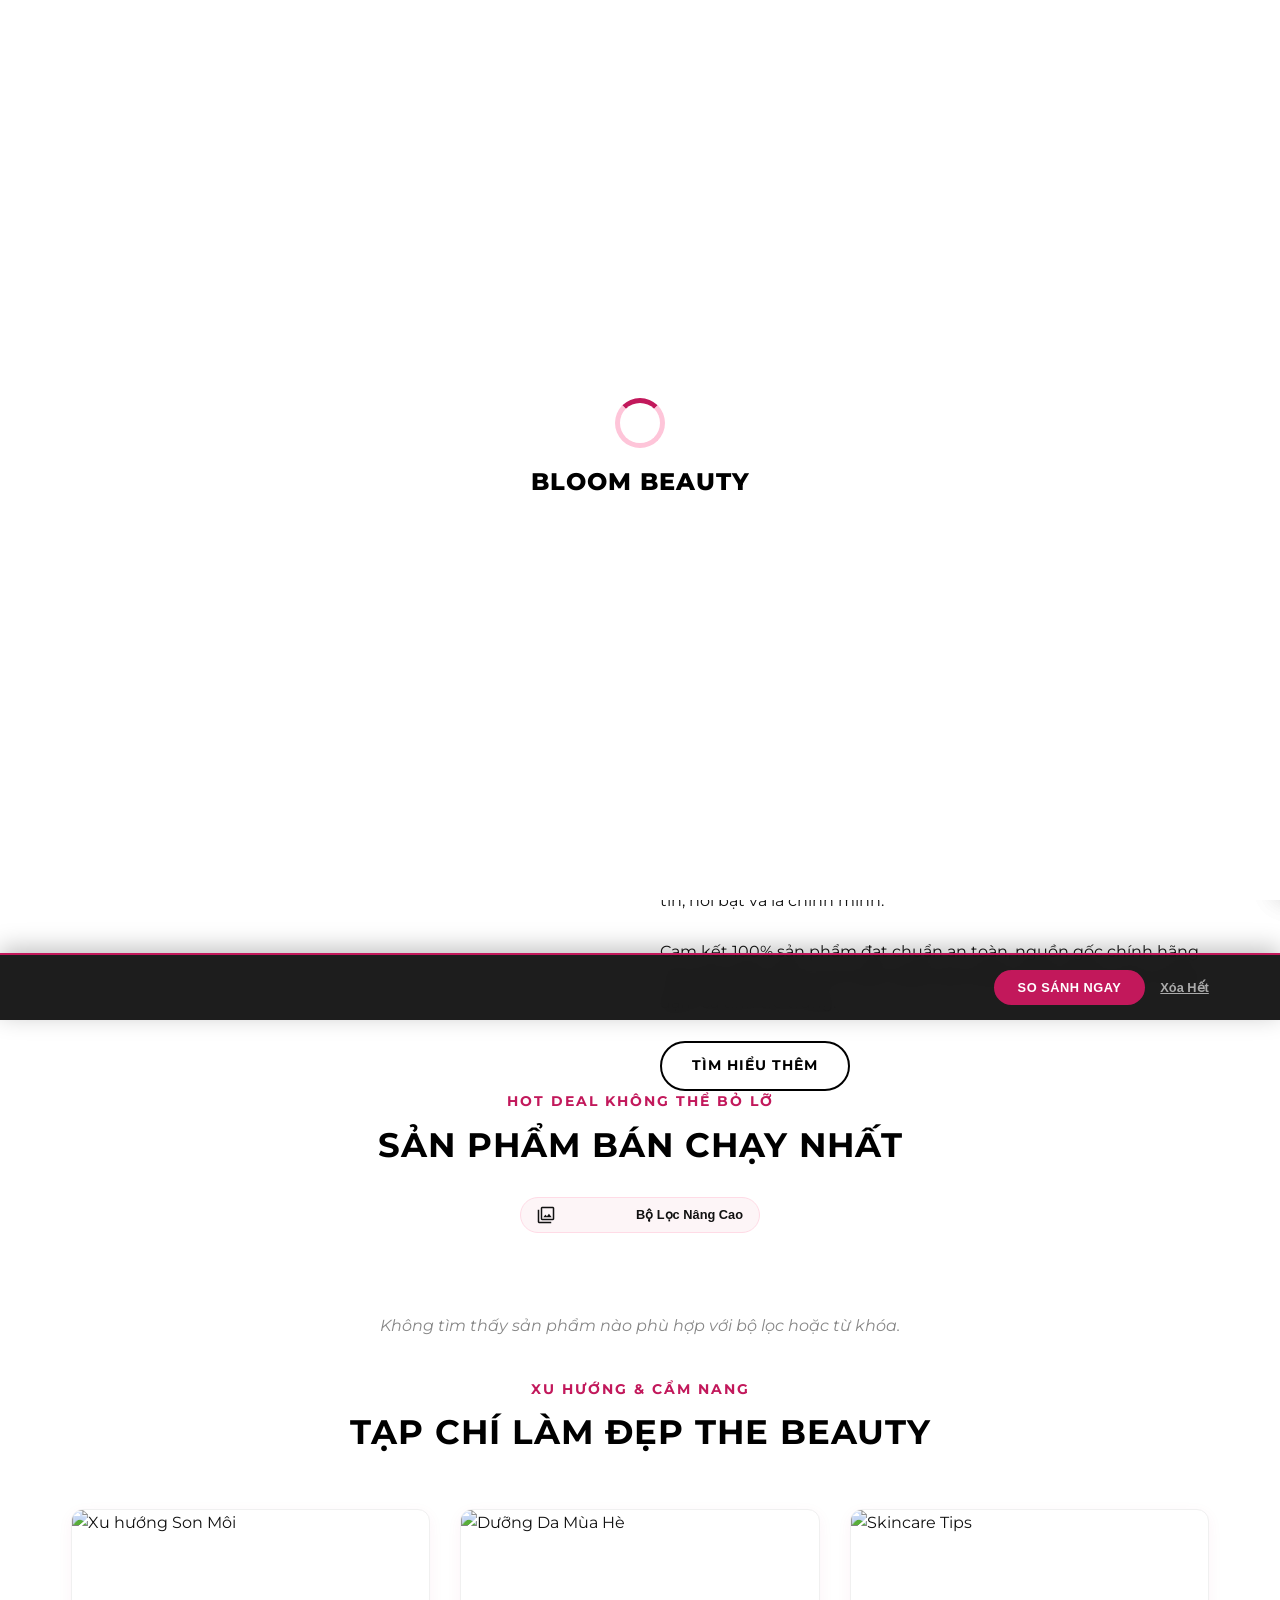
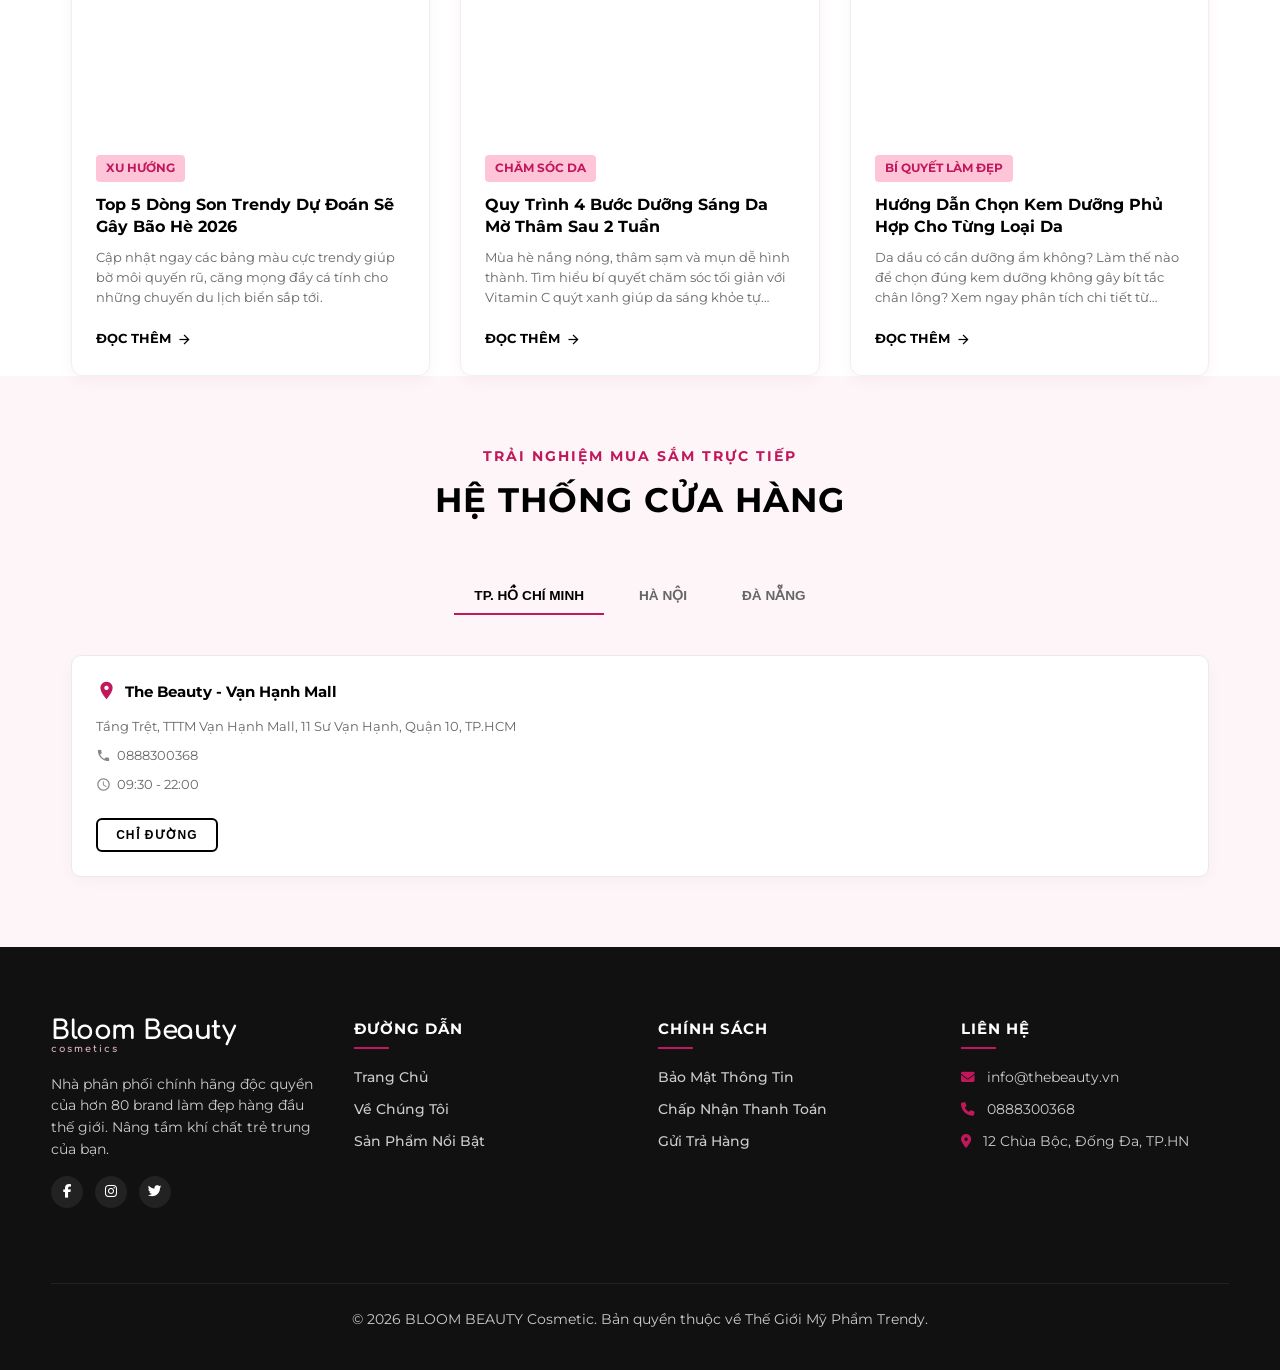
==== index.html @ e1b22947 "style: remove developer and AI comments from code files" ====
﻿<!DOCTYPE html>
<html lang="vi">

<head>
    <meta charset="UTF-8">
    <meta name="viewport" content="width=device-width, initial-scale=1.0">
    <title>BLOOM BEAUTY | Thế Giới Mỹ Phẩm Chính Hãng & Trendy</title>
    <link href="https://fonts.googleapis.com/css2?family=Comfortaa:wght@400;700&family=Montserrat:wght@300;400;500;600;700;800;900&display=swap" rel="stylesheet">
    <link href="https://fonts.googleapis.com/icon?family=Material+Icons" rel="stylesheet">
    <link rel="stylesheet" href="https://cdnjs.cloudflare.com/ajax/libs/font-awesome/6.4.0/css/all.min.css">
    <link rel="stylesheet" href="css/style.css">
    <script>
        (function() {
            const savedTheme = localStorage.getItem('theme') || 'light';
            document.documentElement.setAttribute('data-theme', savedTheme);
        })();
    </script>
</head>

<body>
    <div class="page-loader" id="page-loader">
        <div class="loader-spinner"></div>
        <div class="loader-logo">BLOOM BEAUTY</div>
    </div>
    <div class="top-bar">
        Freeship 15K mọi đơn hàng <span>·</span> Mua là có quà <span>·</span> Mua online nhận tại cửa hàng gần nhất
    </div>
    <nav class="navbar">
        <a href="index.html" class="logo">Bloom Beauty</a>
        
        <div class="search-container">
            <span class="material-icons search-icon-left">search</span>
            <input type="text" class="search-input" placeholder="Freshian đồng giá 299k...">
            <span class="material-icons search-icon-right" id="filter-toggle-btn" onclick="toggleSkinFilter()" style="cursor: pointer; right: 40px; color: #555;" title="Lọc theo loại da">tune</span>
            <span class="material-icons search-icon-right" id="face-ai-btn" onclick="openFaceAI()" style="cursor: pointer; right: 15px; color: var(--primary);" title="Phân tích da khuôn mặt bằng AI">photo_camera</span>
        </div>
        
        <div class="header-utilities">
            <div class="utility-link" onclick="window.location.href='#store'">
                <span class="material-icons">storefront</span>
                <span>Hệ thống cửa hàng</span>
            </div>
            <div class="utility-link" onclick="window.location.href='#magazine'">
                <span class="material-icons">edit_note</span>
                <span>Tạp chí làm đẹp</span>
            </div>
            <div class="utility-link" style="position: relative;" id="more-utility-link">
                <span class="material-icons">more_horiz</span>
                <div class="more-dropdown" id="more-dropdown">
                    <a href="#about" class="dropdown-item">Câu Chuyện Thương Hiệu</a>
                    <a href="#store" class="dropdown-item">Hệ Thống Cửa Hàng</a>
                    <a href="#magazine" class="dropdown-item">Tạp Chí Làm Đẹp</a>
                    <div class="dropdown-divider"></div>
                    <a href="privacy-policy.html" class="dropdown-item">Chính Sách Bảo Mật</a>
                    <a href="return-policy.html" class="dropdown-item">Chính Sách Đổi Trả</a>
                </div>
            </div>
            
            <div class="utility-link" onclick="toggleTheme()" id="theme-toggle-btn" style="padding: 4px;" title="Chuyển chế độ Sáng/Tối">
                <span class="material-icons" id="theme-toggle-icon">dark_mode</span>
            </div>

            <a href="login.html" class="utility-link">
                <span class="material-icons" id="auth-icon">person_outline</span>
                <span id="auth-text">Đăng nhập</span>
            </a>
            
            <div class="utility-link" id="wishlist-icon" style="position: relative;">
                <span class="material-icons">favorite_border</span>
                <div class="wishlist-count" id="wishlist-badge">0</div>
            </div>
            
            <div class="utility-link" id="cart-icon" style="position: relative;">
                <span class="material-icons">shopping_bag</span>
                <div class="cart-count" id="cart-badge">0</div>
            </div>
        </div>
    </nav>
    <div class="capsule-menu-bar">
        <div class="capsule-wrapper">
            <div class="capsules-container" id="capsules-container">
                <div class="capsule-item capsule-brand" onclick="filterCategory('all')">Thương hiệu</div>
                <div class="capsule-item capsule-sale" onclick="filterCategory('sale')">Khuyến mãi hot</div>
                <div class="capsule-item capsule-makeup" onclick="filterCategory('Trang điểm')">Trang điểm</div>
                <div class="capsule-item capsule-skincare" onclick="filterCategory('Chăm sóc da')">Chăm Sóc Da Mặt</div>
                <div class="capsule-item capsule-body" onclick="filterCategory('body')">Chăm sóc cơ thể</div>
                <div class="capsule-item capsule-new" onclick="filterCategory('Nước hoa')">Nước hoa</div>
                <div class="capsule-item capsule-online" onclick="filterCategory('online')">Đặt hàng Online & Nhận tại CH</div>
            </div>
            <button class="capsule-nav-btn" id="capsule-next-btn">
                <span class="material-icons">chevron_right</span>
            </button>
        </div>
    </div>
    <div class="skin-filter-panel" id="skin-filter-panel">
        <div class="skin-filter-container container">
            <div class="filter-title">
                <span class="material-icons" style="font-size: 1.1rem; vertical-align: middle; color: var(--primary);">spa</span>
                Gợi ý mỹ phẩm theo loại da:
            </div>
            <div class="skin-checkboxes">
                <label class="skin-checkbox-label">
                    <input type="checkbox" value="dầu" class="skin-checkbox-input" onchange="applySkinFilters()">
                    <span class="custom-checkbox"></span>
                    Da Dầu (Oily)
                </label>
                <label class="skin-checkbox-label">
                    <input type="checkbox" value="khô" class="skin-checkbox-input" onchange="applySkinFilters()">
                    <span class="custom-checkbox"></span>
                    Da Khô (Dry)
                </label>
                <label class="skin-checkbox-label">
                    <input type="checkbox" value="hỗn hợp" class="skin-checkbox-input" onchange="applySkinFilters()">
                    <span class="custom-checkbox"></span>
                    Da Hỗn Hợp (Combination)
                </label>
                <label class="skin-checkbox-label">
                    <input type="checkbox" value="nhạy cảm" class="skin-checkbox-input" onchange="applySkinFilters()">
                    <span class="custom-checkbox"></span>
                    Da Nhạy Cảm (Sensitive)
                </label>
            </div>
            <button class="clear-filter-btn" onclick="clearSkinFilters()">Xóa lọc</button>
        </div>
    </div>
    <div class="hero-slider-container">
        <div class="slider-wrapper" id="slider-wrapper">
            <div class="slide slide-peripera">
                <div class="slide-content-layout container">
                    <div class="slide-left-column">
                        <span class="slide-brand-badge">peripera</span>
                        <span class="slide-promo-tag">ĐỒNG GIÁ HẤP DẪN</span>
                        <h1 class="slide-title-large">HƠN 80 BRAND XỊN<br><span>ĐỒNG GIÁ 49K & 99K</span></h1>
                        <p class="slide-subtitle">Sản phẩm má hồng & son kem Peripera Syrupy Tok Cheek chính hãng cực hot.</p>
                        <div style="display: flex; gap: 12px; align-items: center; flex-wrap: wrap;">
                            <button class="slide-btn" onclick="window.location.href='#products'">Chốt Deal Ngay</button>
                            <button class="slide-btn" style="background: transparent; color: var(--primary); border-color: var(--primary); display: inline-flex; align-items: center; gap: 5px;" onclick="window.tryOnManager.open()">
                                <span class="material-icons">camera_alt</span> Thử Màu Son AR
                            </button>
                        </div>
                    </div>
                    <div class="slide-center-column">
                        <img src="images/banner_peripera_lipstick.png" alt="Peripera" class="slide-model-img">
                        <div class="slide-product-badge slide-badge-left">ĐỒNG GIÁ<br><strong>49k</strong></div>
                        <div class="slide-product-badge slide-badge-right">CHỈ TỪ<br><strong>99k</strong></div>
                    </div>
                    <div class="slide-right-column">
                        <div class="slide-side-promo-box">
                            <h3>Đại Tiệc Thương Hiệu <span>GIẢM SẬP SÀN 50%</span></h3>
                            <p>Áp dụng tại Website & hệ thống cửa hàng The Beauty trên toàn quốc.</p>
                            <button class="btn btn-outline" style="width: 100%; border-radius: 20px;" onclick="window.location.href='#products'">MUA NGAY</button>
                        </div>
                    </div>
                </div>
            </div>
            <div class="slide slide-vitac">
                <div class="slide-content-layout container">
                    <div class="slide-left-column">
                        <span class="slide-brand-badge">goodal</span>
                        <span class="slide-promo-tag">DƯỠNG SÁNG MỜ THÂM</span>
                        <h1 class="slide-title-large">GREEN TANGERINE<br><span>VITA-C DARK SPOT LINE</span></h1>
                        <p class="slide-subtitle">Khám phá serum vitamin C chiết xuất quýt xanh đảo Jeju giúp sáng da mờ thâm.</p>
                        <button class="slide-btn" onclick="window.location.href='#products'">MUA NGAY</button>
                    </div>
                    <div class="slide-center-column">
                        <img src="images/banner_goodal_serum.png" alt="Vita-C Serum" class="slide-model-img">
                        <div class="slide-product-badge slide-badge-left" style="background-color: #2d8244; color: white;">NEW<br><strong>FORMULA</strong></div>
                        <div class="slide-product-badge slide-badge-right">GIẢM ĐẾN<br><strong>30%</strong></div>
                    </div>
                    <div class="slide-right-column">
                        <div class="slide-side-promo-box" style="border-color: rgba(45, 130, 68, 0.15);">
                            <h3 style="color: #2d8244;">Cải thiện vết thâm<span>SAU 2 TUẦN</span></h3>
                            <p>Chiết xuất từ thiên nhiên lành tính, nâng cấp gấp đôi lượng hoạt chất dưỡng sáng da tự nhiên.</p>
                            <button class="btn btn-outline" style="width: 100%; border-radius: 20px; border-color: #2d8244; color: #2d8244;" onclick="window.location.href='#products'">Xem chi tiết</button>
                        </div>
                    </div>
                </div>
            </div>
            <div class="slide slide-perfume">
                <div class="slide-content-layout container">
                    <div class="slide-left-column">
                        <span class="slide-brand-badge" style="background-color: #d62d51;">chanel</span>
                        <span class="slide-promo-tag" style="color: #d62d51;">HƯƠNG THƠM QUYẾN RŨ</span>
                        <h1 class="slide-title-large">BLOSSOM LOVE PINK<br><span>ĐẠI TIỆC NƯỚC HOA</span></h1>
                        <p class="slide-subtitle">Khám phá các nốt hương hoa cỏ ngọt ngào, tinh tế giúp bạn tự tin tỏa sáng mọi khoảnh khắc.</p>
                        <button class="slide-btn" style="border-color: #d62d51; color: #d62d51; box-shadow: 0 4px 10px rgba(214, 45, 81, 0.15);" onclick="window.location.href='#products'">MUA NGAY</button>
                    </div>
                    <div class="slide-center-column">
                        <img src="images/banner_chanel_perfume.png" alt="Blossom Perfume" class="slide-model-img">
                        <div class="slide-product-badge slide-badge-left" style="background-color: #d62d51; color: white;">FRESH<br><strong>SCENT</strong></div>
                        <div class="slide-product-badge slide-badge-right" style="background-color: #ffe6eb; color: #d62d51;">GIẢM<br><strong>20%</strong></div>
                    </div>
                    <div class="slide-right-column">
                        <div class="slide-side-promo-box" style="border-color: rgba(214, 45, 81, 0.15);">
                            <h3 style="color: #d62d51;">Nốt hương mùa hè<span>QUYẾN RŨ & CUỐN HÚT</span></h3>
                            <p>Sản phẩm nước hoa cao cấp chính hãng, độ lưu hương lâu tới 24 giờ liên tục.</p>
                            <button class="btn btn-outline" style="width: 100%; border-radius: 20px; border-color: #d62d51; color: #d62d51;" onclick="window.location.href='#products'">Xem bộ sưu tập</button>
                        </div>
                    </div>
                </div>
            </div>
            <div class="slide slide-foundation">
                <div class="slide-content-layout container">
                    <div class="slide-left-column">
                        <span class="slide-brand-badge" style="background-color: #cc6600;">clio</span>
                        <span class="slide-promo-tag" style="color: #cc6600;">LỚP NỀN HOÀN HẢO</span>
                        <h1 class="slide-title-large">VELVET FOUNDATION<br><span>MỊN LỲ SUỐT 16H</span></h1>
                        <p class="slide-subtitle">Kem nền thế hệ mới che phủ hoàn hảo, mỏng nhẹ tự nhiên như làn da thứ hai của bạn.</p>
                        <button class="slide-btn" style="border-color: #cc6600; color: #cc6600; box-shadow: 0 4px 10px rgba(204, 102, 0, 0.15);" onclick="window.location.href='#products'">MUA NGAY</button>
                    </div>
                    <div class="slide-center-column">
                        <img src="images/banner_clio_foundation.png" alt="Clio Foundation" class="slide-model-img">
                        <div class="slide-product-badge slide-badge-left" style="background-color: #cc6600; color: white;">SPF50+<br><strong>PA+++</strong></div>
                        <div class="slide-product-badge slide-badge-right" style="background-color: #fff0e0; color: #cc6600;">KIỀM DẦU<br><strong>16H</strong></div>
                    </div>
                    <div class="slide-right-column">
                        <div class="slide-side-promo-box" style="border-color: rgba(204, 102, 0, 0.15);">
                            <h3 style="color: #cc6600;">Làn da mịn mượt<span>KHÔNG TÌ VẾT</span></h3>
                            <p>Tặng ngay cọ tán kem nền cao cấp trị giá 250k cho mỗi đơn hàng mua kem nền Clio.</p>
                            <button class="btn btn-outline" style="width: 100%; border-radius: 20px; border-color: #cc6600; color: #cc6600;" onclick="window.location.href='#products'">Nhận quà tặng</button>
                        </div>
                    </div>
                </div>
            </div>
        </div>
        <button class="slider-arrow slider-arrow-left" id="slider-prev-btn">
            <span class="material-icons">chevron_left</span>
        </button>
        <button class="slider-arrow slider-arrow-right" id="slider-next-btn">
            <span class="material-icons">chevron_right</span>
        </button>
        <div class="slider-dots" id="slider-dots">
            <div class="slider-dot active" data-index="0"></div>
            <div class="slider-dot" data-index="1"></div>
            <div class="slider-dot" data-index="2"></div>
            <div class="slider-dot" data-index="3"></div>
        </div>
    </div>
    <section id="about" class="container">
        <div class="about-section">
            <div class="about-img">
                <img src="images/brand_story_img_1776407208755.png" alt="Brand Story">
            </div>
            <div class="about-content">
                <div class="section-title" style="text-align: left;">
                    <p>Câu chuyện thương hiệu</p>
                    <h2 style="margin-top: 10px;">Tinh Hoa Hội Tụ Trendy</h2>
                </div>
                <p>The Beauty là hệ thống cửa hàng mỹ phẩm phân phối chính hãng hàng đầu, quy tụ hơn 80 thương hiệu làm đẹp đình đám từ Hàn Quốc, Nhật Bản và khắp nơi trên thế giới. Chúng tôi mang đến cho bạn các xu hướng trang điểm, chăm sóc da mới nhất để bạn luôn tự tin, nổi bật và là chính mình.</p>
                <br>
                <p>Cam kết 100% sản phẩm đạt chuẩn an toàn, nguồn gốc chính hãng và mang đến dịch vụ tư vấn chăm sóc khách hàng đẳng cấp, mang đậm cá tính trẻ trung.</p>
                <br>
                <a href="#" class="btn btn-outline">Tìm hiểu thêm</a>
            </div>
        </div>
    </section>
    <section id="products" class="container">
        <div class="section-title" style="margin-bottom: 25px;">
            <p>Hot deal không thể bỏ lỡ</p>
            <h2>Sản Phẩm Bán Chạy Nhất</h2>
        </div>
        <div style="text-align: center; margin-bottom: 40px;">
            <button class="advanced-filter-btn" onclick="window.sidebarFilter.open()">
                <span class="material-icons" style="font-size:1.15rem; vertical-align:middle; margin-right:4px;">filter_alt</span> Bộ Lọc Nâng Cao
            </button>
        </div>

        <div class="product-grid" id="product-list">
        </div>
    </section>
    <section id="magazine" class="container">
        <div class="section-title">
            <p>Xu hướng & Cẩm nang</p>
            <h2>Tạp Chí Làm Đẹp THE BEAUTY</h2>
        </div>
        <div class="magazine-grid">
            <div class="magazine-card">
                <div class="magazine-img">
                    <img src="images/brand_story_img_1776407208755.png" alt="Xu hướng Son Môi">
                </div>
                <div class="magazine-info">
                    <span class="magazine-tag">Xu hướng</span>
                    <h3>Top 5 Dòng Son Trendy Dự Đoán Sẽ Gây Bão Hè 2026</h3>
                    <p>Cập nhật ngay các bảng màu cực trendy giúp bờ môi quyến rũ, căng mọng đầy cá tính cho những chuyến du lịch biển sắp tới.</p>
                    <a href="#magazine" class="magazine-link" onclick="openArticleModal('a1')">Đọc thêm <span class="material-icons">arrow_forward</span></a>
                </div>
            </div>
            <div class="magazine-card">
                <div class="magazine-img">
                    <img src="images/luxury_serum_1776404500065.png" alt="Dưỡng Da Mùa Hè">
                </div>
                <div class="magazine-info">
                    <span class="magazine-tag">Chăm sóc da</span>
                    <h3>Quy Trình 4 Bước Dưỡng Sáng Da Mờ Thâm Sau 2 Tuần</h3>
                    <p>Mùa hè nắng nóng, thâm sạm và mụn dễ hình thành. Tìm hiểu bí quyết chăm sóc tối giản với Vitamin C quýt xanh giúp da sáng khỏe tự nhiên.</p>
                    <a href="#magazine" class="magazine-link" onclick="openArticleModal('a2')">Đọc thêm <span class="material-icons">arrow_forward</span></a>
                </div>
            </div>
            <div class="magazine-card">
                <div class="magazine-img">
                    <img src="images/skincare_cream_1776407395965.png" alt="Skincare Tips">
                </div>
                <div class="magazine-info">
                    <span class="magazine-tag">Bí quyết làm đẹp</span>
                    <h3>Hướng Dẫn Chọn Kem Dưỡng Phủ Hợp Cho Từng Loại Da</h3>
                    <p>Da dầu có cần dưỡng ẩm không? Làm thế nào để chọn đúng kem dưỡng không gây bít tắc chân lông? Xem ngay phân tích chi tiết từ chuyên gia.</p>
                    <a href="#magazine" class="magazine-link" onclick="openArticleModal('a3')">Đọc thêm <span class="material-icons">arrow_forward</span></a>
                </div>
            </div>
        </div>
    </section>
    <section id="store" class="store-section">
        <div class="container">
            <div class="section-title">
                <p>Trải nghiệm mua sắm trực tiếp</p>
                <h2>Hệ Thống Cửa Hàng</h2>
            </div>
            
            <div class="store-tabs">
                <button class="store-tab-btn active" onclick="window.uiManager.switchStoreTab('hcm')">TP. HỒ CHÍ MINH</button>
                <button class="store-tab-btn" onclick="window.uiManager.switchStoreTab('hn')">HÀ NỘI</button>
                <button class="store-tab-btn" onclick="window.uiManager.switchStoreTab('dn')">ĐÀ NẴNG</button>
            </div>
            
            <div class="store-content-wrapper">
                <div class="store-tab-content active" id="store-hcm">
                    <div class="store-list">
                        <div class="store-item">
                            <div class="store-item-header">
                                <span class="material-icons">place</span>
                                <h4>The Beauty - Vạn Hạnh Mall</h4>
                            </div>
                            <p>Tầng Trệt, TTTM Vạn Hạnh Mall, 11 Sư Vạn Hạnh, Quận 10, TP.HCM</p>
                            <p class="store-phone"><span class="material-icons">phone</span> 0888300368</p>
                            <p class="store-time"><span class="material-icons">schedule</span> 09:30 - 22:00</p>
                            <button class="btn btn-outline store-map-btn" onclick="window.open('https://www.google.com/maps/search/?api=1&query=Beauty+Box+Van+Hanh+Mall+Quan+10+TP+HCM', '_blank')">Chỉ đường</button>
                        </div>
                    </div>
                </div>
                <div class="store-tab-content" id="store-hn" style="display: none;">
                    <div class="store-list">
                        <div class="store-item">
                            <div class="store-item-header">
                                <span class="material-icons">place</span>
                                <h4>The Beauty - Chùa Bộc</h4>
                            </div>
                            <p>12 Chùa Bộc, Đống Đa, TP.HN</p>
                            <p class="store-phone"><span class="material-icons">phone</span> 0888300368</p>
                            <p class="store-time"><span class="material-icons">schedule</span> 09:00 - 22:00</p>
                            <button class="btn btn-outline store-map-btn" onclick="window.open('https://www.google.com/maps/search/?api=1&query=Beauty+Box+12+Chua+Boc+Dong+Da+Ha+Noi', '_blank')">Chỉ đường</button>
                        </div>
                        <div class="store-item">
                            <div class="store-item-header">
                                <span class="material-icons">place</span>
                                <h4>The Beauty - Vincom Bà Triệu</h4>
                            </div>
                            <p>Tầng 1, Vincom Center Bà Triệu, 191 Bà Triệu, Quận Hai Bà Trưng, Hà Nội</p>
                            <p class="store-phone"><span class="material-icons">phone</span> 0888300368</p>
                            <p class="store-time"><span class="material-icons">schedule</span> 09:30 - 22:00</p>
                            <button class="btn btn-outline store-map-btn" onclick="window.open('https://www.google.com/maps/search/?api=1&query=Beauty+Box+Vincom+Ba+Trieu+Hai+Ba+Trung+Ha+Noi', '_blank')">Chỉ đường</button>
                        </div>
                        <div class="store-item">
                            <div class="store-item-header">
                                <span class="material-icons">place</span>
                                <h4>The Beauty - Lotte Mall Tây Hồ</h4>
                            </div>
                            <p>Tầng Trệt, Lotte Mall West Lake, 272 Võ Chí Công, Quận Tây Hồ, Hà Nội</p>
                            <p class="store-phone"><span class="material-icons">phone</span> 0888300368</p>
                            <p class="store-time"><span class="material-icons">schedule</span> 09:30 - 22:00</p>
                            <button class="btn btn-outline store-map-btn" onclick="window.open('https://www.google.com/maps/search/?api=1&query=Beauty+Box+Lotte+Mall+West+Lake+Tay+Ho+Ha+Noi', '_blank')">Chỉ đường</button>
                        </div>
                    </div>
                </div>
                <div class="store-tab-content" id="store-dn" style="display: none;">
                    <div class="store-list">
                        <div class="store-item">
                            <div class="store-item-header">
                                <span class="material-icons">place</span>
                                <h4>The Beauty - Lê Duẩn</h4>
                            </div>
                            <p>456 Lê Duẩn, Phường Chính Gián, Quận Thanh Khê, Đà Nẵng</p>
                            <p class="store-phone"><span class="material-icons">phone</span> 0888300368</p>
                            <p class="store-time"><span class="material-icons">schedule</span> 09:00 - 22:00</p>
                            <button class="btn btn-outline store-map-btn" onclick="window.open('https://www.google.com/maps/search/?api=1&query=Beauty+Box+456+Le+Duan+Thanh+Khê+Da+Nang', '_blank')">Chỉ đường</button>
                        </div>
                    </div>
                </div>
            </div>
        </div>
    </section>
    <footer>
        <div class="footer-col">
            <a href="#" class="logo">Bloom Beauty</a>
            <p>Nhà phân phối chính hãng độc quyền của hơn 80 brand làm đẹp hàng đầu thế giới. Nâng tầm khí chất trẻ trung của bạn.</p>
            <div class="social-links">
                <a href="#"><i class="fab fa-facebook-f"></i></a>
                <a href="#"><i class="fab fa-instagram"></i></a>
                <a href="#"><i class="fab fa-twitter"></i></a>
            </div>
        </div>
        <div class="footer-col">
            <h4>Đường Dẫn</h4>
            <a href="#home">Trang Chủ</a>
            <a href="#about">Về Chúng Tôi</a>
            <a href="#products">Sản Phẩm Nổi Bật</a>
        </div>
        <div class="footer-col">
            <h4>Chính Sách</h4>
            <a href="privacy-policy.html">Bảo Mật Thông Tin</a>
            <a href="payment-policy.html">Chấp Nhận Thanh Toán</a>
            <a href="return-policy.html">Gửi Trả Hàng</a>
        </div>
        <div class="footer-col">
            <h4>Liên Hệ</h4>
            <p><i class="fas fa-envelope"></i> info@thebeauty.vn</p>
            <p><i class="fas fa-phone"></i> 0888300368</p>
            <p><i class="fas fa-map-marker-alt"></i> 12 Chùa Bộc, Đống Đa, TP.HN</p>
        </div>
        <div class="footer-bottom">
            <p>&copy; 2026 BLOOM BEAUTY Cosmetic. Bản quyền thuộc về Thế Giới Mỹ Phẩm Trendy.</p>
        </div>
    </footer>
    <div class="wishlist-overlay" id="wishlist-overlay"></div>
    <div class="wishlist-drawer" id="wishlist-drawer">
        <div class="wishlist-header">
            <h3>Sản Phẩm Yêu Thích</h3>
            <span class="material-icons" id="close-wishlist" style="cursor: pointer;">close</span>
        </div>
        <div class="wishlist-items" id="wishlist-items-container">
        </div>
    </div>
    <div class="cart-overlay" id="cart-overlay"></div>
    <div class="cart-drawer" id="cart-drawer">
        <div class="cart-header">
            <h3>Giỏ Hàng</h3>
            <span class="material-icons" id="close-cart" style="cursor: pointer;">close</span>
        </div>
        <div class="cart-items" id="cart-items-container">
        </div>
        <div class="cart-footer">
            <div class="cart-total">
                <span>Tổng cộng:</span>
                <span id="cart-total-price">0 ₫</span>
            </div>
            <button class="checkout-btn" onclick="window.location.href='checkout.html'">Thanh Toán</button>
        </div>
    </div>
    <div class="compare-bar" id="compare-bar">
        <div class="compare-bar-container container">
            <div class="compare-slots" id="compare-slots">
            </div>
            <div class="compare-actions">
                <button class="btn-compare" id="compare-now-btn" onclick="openCompareModal()">So Sánh Ngay</button>
                <button class="btn-clear-compare" onclick="clearCompareList()">Xóa Hết</button>
            </div>
        </div>
    </div>
    <div class="compare-modal-overlay" id="compare-modal-overlay">
        <div class="compare-modal-content">
            <span class="material-icons close-compare-modal" onclick="closeCompareModal()">close</span>
            <h3>So Sánh Chi Tiết Sản Phẩm</h3>
            <div style="overflow-x: auto; margin-top: 15px;">
                <table class="compare-table" id="compare-table">
                </table>
            </div>
            <div class="compare-analysis-box" id="compare-analysis-box">
            </div>
        </div>
    </div>
    <div class="article-modal-overlay" id="article-modal-overlay">
        <div class="article-modal-content">
            <span class="material-icons close-article-modal" onclick="closeArticleModal()">close</span>
            <div class="article-detail-header">
                <span class="article-detail-tag" id="article-detail-tag">Chủ đề</span>
                <h2 class="article-detail-title" id="article-detail-title">Tiêu đề bài viết</h2>
                <div class="article-detail-meta" id="article-detail-meta">Đăng ngày 03/06/2026 bởi Admin</div>
            </div>
            <div class="article-detail-body">
                <img src="" alt="Article Banner" class="article-detail-img" id="article-detail-img">
                <div class="article-detail-text" id="article-detail-text">
                </div>
            </div>
            <div class="article-related-section">
                <h4>Sản phẩm khuyên dùng liên quan:</h4>
                <div class="article-related-grid" id="article-related-grid">
                </div>
            </div>
        </div>
    </div>
    <div class="face-ai-overlay" id="face-ai-overlay">
        <div class="face-ai-content">
            <span class="material-icons close-face-ai" onclick="closeFaceAI()">close</span>
            <h3>Trợ Lý AI Phân Tích Da Khuôn Mặt</h3>
            <p style="font-size: 0.75rem; color: #666; margin-bottom: 15px;">Cấp quyền Camera để AI quét khuôn mặt phân tích cấu trúc da của bạn hoặc sử dụng ảnh khuôn mặt mẫu.</p>
            
            <div class="scanner-container" style="position:relative;">
                <video id="webcam" autoplay playsinline muted style="width: 100%; height: 100%; object-fit: cover;"></video>
                <img id="sample-face" src="images/brand_story_img_1776407208755.png" alt="Sample Face" style="display: none; width: 100%; height: 100%; object-fit: cover;">
                <canvas id="face-mesh-canvas" class="face-mesh-canvas"></canvas>
                <div class="scanner-hud-left" id="scanner-hud-left" style="display:none;"></div>
                <div class="scanner-hud-right" id="scanner-hud-right" style="display:none;"></div>
                <div class="scan-line" id="scan-line"></div>
                <div class="scanner-status" id="scanner-status">Camera sẵn sàng</div>
            </div>

            <div class="scanner-actions">
                <button class="btn-scan-action btn-primary-scan" id="start-scan-btn" onclick="startSkinScan()">Bắt Đầu Phân Tích Da</button>
                <button class="btn-scan-action btn-secondary-scan" id="switch-source-btn" onclick="useSampleImage()">Dùng ảnh mẫu</button>
            </div>
            <div class="scan-results" id="scan-results" style="display: none;">
                <h4 style="margin-top:0; color:var(--primary); font-size:0.88rem; font-weight:800; border-bottom:1.5px solid #eee; padding-bottom:8px; text-transform:uppercase;">Kết Quả Phân Tích Da Bằng AI</h4>
                <div style="display:grid; grid-template-columns:1fr 1fr; gap:15px; margin-top:12px;">
                    <div>
                        <div style="font-size:0.75rem; color:#666; font-weight:600;">Chỉ số bã nhờn (Sebum):</div>
                        <div style="font-size:1.05rem; font-weight:800; color:#e67e22;" id="sebum-level">Khá cao (75%)</div>
                    </div>
                    <div>
                        <div style="font-size:0.75rem; color:#666; font-weight:600;">Độ ẩm biểu bì (Hydration):</div>
                        <div style="font-size:1.05rem; font-weight:800; color:#3498db;" id="moisture-level">Thiếu nước (42%)</div>
                    </div>
                </div>
                <div style="margin-top:15px; background:var(--primary-light); padding:10px; border-radius:8px; border:1px solid rgba(255,74,125,0.15);">
                    <div style="font-size:0.75rem; color:var(--primary-dark); font-weight:700; text-transform:uppercase;">Kết luận phân loại da:</div>
                    <div style="font-size:0.95rem; font-weight:800; color:var(--secondary); margin-top:3px;" id="skin-verdict">DA DẦU (Oily Skin)</div>
                    <p style="font-size:0.75rem; color:#555; margin-top:5px; line-height:1.4;">Tuyến bã nhờn vùng chữ T hoạt động mạnh. Khuyên dùng các sản phẩm chiết xuất trà xanh, chứa BHA kiềm dầu.</p>
                </div>
                <button class="btn-apply-ai-filter" onclick="applyAISkinFilter()">Áp Dụng Bộ Lọc & Tìm Sản Phẩm Phù Hợp</button>
            </div>
        </div>
    </div>
    <div class="floating-chat-btn" id="chat-toggle-btn" onclick="toggleChatWidget()" title="Trợ lý ảo hỗ trợ">
        <span class="material-icons" id="chat-icon-indicator" style="font-size: 1.6rem; color: white;">smart_toy</span>
    </div>

    <div class="chat-widget-window" id="chat-widget-window">
        <div class="chat-widget-header">
            <div style="display: flex; align-items: center; gap: 8px;">
                <span class="material-icons" style="color: var(--primary); font-size: 1.3rem;">smart_toy</span>
                <div>
                    <h4 style="margin:0; font-size:0.85rem; font-weight:800; color:var(--secondary);">Trợ Lý Ảo THE BEAUTY</h4>
                    <span style="font-size:0.65rem; color:#444; font-weight:600; margin-left: 2px;"><span class="chat-status-dot"></span>Đang hoạt động</span>
                </div>
            </div>
            <span class="material-icons close-chat-widget" onclick="toggleChatWidget()" style="cursor: pointer; font-size: 1.2rem;">close</span>
        </div>
        <div class="chat-widget-messages" id="chat-messages">
            <div class="chat-bubble assistant">
                Xin chào! 👋 Tôi là trợ lý ảo The Beauty. Tôi có thể giúp gì cho bạn hôm nay?
            </div>
            <div class="chat-bubble assistant">
                Hãy click chọn nhanh các chủ đề bên dưới hoặc nhắn câu hỏi của bạn nhé:
            </div>
        </div>
        <div class="chat-widget-suggests">
            <button class="chat-suggest-chip" onclick="handleSuggestClick('Tư vấn sản phẩm cho Da Dầu')">Da Dầu</button>
            <button class="chat-suggest-chip" onclick="handleSuggestClick('Tư vấn sản phẩm cho Da Khô')">Da Khô</button>
            <button class="chat-suggest-chip" onclick="handleSuggestClick('Chính sách đổi trả hàng thế nào?')">Đổi trả hàng</button>
            <button class="chat-suggest-chip" onclick="handleSuggestClick('Gặp nhân viên tư vấn')">💬 Chat với Admin</button>
        </div>
        <form class="chat-widget-input-area" id="chat-input-form" onsubmit="handleChatSubmit(event)">
            <input type="text" id="chat-input-field" placeholder="Nhập câu hỏi của bạn..." autocomplete="off">
            <button type="submit" class="chat-send-btn">
                <span class="material-icons" style="font-size: 1.1rem; color: white;">send</span>
            </button>
        </form>
    </div>
        
    <script src="https://www.gstatic.com/firebasejs/9.22.0/firebase-app-compat.js"></script>
    <script src="https://www.gstatic.com/firebasejs/9.22.0/firebase-firestore-compat.js"></script>
    <script src="js/main.js"></script>
    <script>
        let products = JSON.parse(localStorage.getItem('productsDatabase')) || [];

        let activeCategory = 'all';
        let searchQuery = '';
        let selectedSkinTypes = [];
        window.compareList = [];
        function kiemTraLoaiDaPhuHop(product, selectedSkins) {
            if (selectedSkins.length === 0) {
                return true;
            }
            
            const prodSkins = product.skinTypes || ["mọi loại da"];
            if (prodSkins.includes("mọi loại da")) {
                return true;
            }
            for (let i = 0; i < selectedSkins.length; i++) {
                let currentSkin = selectedSkins[i];
                if (prodSkins.includes(currentSkin)) {
                    return true;
                }
            }
            return false;
        }

        function renderProducts() {
            products = JSON.parse(localStorage.getItem('productsDatabase')) || [];
            window.products = products;
            const productList = document.getElementById('product-list');
            if (!productList) return;

            let filtered = products;
            if (activeCategory !== 'all') {
                if (activeCategory === 'sale') {
                    filtered = products.filter(p => p.oldPrice && p.oldPrice > p.price);
                } else if (activeCategory === 'body') {
                    filtered = products.filter(p => p.category === 'Body' || p.category === 'Chăm sóc da');
                } else if (activeCategory === 'online') {
                    filtered = products.filter(p => p.id === 'p3');
                } else {
                    filtered = products.filter(product => product.category === activeCategory);
                }
            }
            if (searchQuery.trim() !== '') {
                const query = searchQuery.toLowerCase().trim();
                filtered = filtered.filter(p => p.title.toLowerCase().includes(query) || p.category.toLowerCase().includes(query));
            }
            filtered = filtered.filter(product => kiemTraLoaiDaPhuHop(product, selectedSkinTypes));
            if (window.maxFilterPrice) {
                filtered = filtered.filter(p => p.price <= window.maxFilterPrice);
            }
            if (window.selectedFilterBrands && window.selectedFilterBrands.length > 0) {
                filtered = filtered.filter(p => window.selectedFilterBrands.includes(p.brand));
            }

            if (filtered.length === 0) {
                productList.innerHTML = `<div class="p-empty" style="grid-column: 1/-1; text-align: center; color: #888; padding: 40px 0; font-size: 1rem; font-style: italic;">Không tìm thấy sản phẩm nào phù hợp với bộ lọc hoặc từ khóa.</div>`;
                return;
            }

            productList.innerHTML = filtered.map(product => {
                const isFavorite = window.wishlistManager ? window.wishlistManager.isFavorite(product.id) : false;
                const favIcon = isFavorite ? 'favorite' : 'favorite_border';
                const activeClass = isFavorite ? 'active' : '';
                
                const stockText = product.stock !== undefined ? product.stock : 50;
                const isOutOfStock = stockText <= 0;
                
                const btnHtml = isOutOfStock 
                    ? `<button class="add-to-cart-btn" disabled style="background:#d2d2d2; color:#fff; cursor:not-allowed; border-color:#d2d2d2; box-shadow:none;">Hết hàng</button>`
                    : `<button class="add-to-cart-btn" onclick="window.cartManager.addItem({id:'${product.id}', title:'${product.title}', price:${product.price}, img:'${product.img}'})">Thêm vào giỏ hàng</button>`;
                
                const stockBadge = isOutOfStock 
                    ? `<span style="position:absolute; top:12px; left:12px; background:#e74c3c; color:white; padding:4px 8px; font-size:0.7rem; border-radius:4px; font-weight:700; text-transform:uppercase; z-index:5; pointer-events:none;">Hết hàng</span>`
                    : ``;

                const isCompared = window.compareList.includes(product.id);
                const compareCbHtml = `
                    <div style="margin-bottom: 0.8rem;">
                        <label class="product-compare-label" onclick="event.stopPropagation();">
                            <input type="checkbox" class="product-compare-cb" value="${product.id}" onchange="toggleCompare(this, '${product.id}')" ${isCompared ? 'checked' : ''}>
                            So sánh sản phẩm
                        </label>
                    </div>
                `;

                return `
                    <div class="product-card" onclick="window.quickViewManager.open('${product.id}')" style="cursor: pointer;">
                        <div class="product-img" style="position:relative;">
                            <img src="${product.img}" alt="${product.title}">
                            <button class="quick-view-btn" onclick="event.stopPropagation(); window.quickViewManager.open('${product.id}')">Xem nhanh</button>
                            <button class="wishlist-btn ${activeClass}" onclick="event.stopPropagation(); window.wishlistManager.toggleItem('${product.id}')">
                                <span class="material-icons">${favIcon}</span>
                            </button>
                            ${stockBadge}
                        </div>
                        <div class="product-info">
                            <div class="product-category">${product.category}</div>
                            <div class="product-title">${product.title}</div>
                            <div style="display:flex; justify-content:space-between; align-items:center; flex-wrap:wrap; gap:5px; margin-bottom:0.6rem;">
                                ${product.oldPrice && product.oldPrice > product.price 
                                    ? `<div style="display:flex; flex-direction:column; gap:1px; line-height:1.2; white-space:nowrap;">
                                         <span style="font-size:0.75rem; color:#888; text-decoration:line-through; font-weight:500;">${new Intl.NumberFormat('vi-VN').format(product.oldPrice)} ₫</span>
                                         <span class="product-price" style="margin-bottom:0; font-size:1.05rem; color:var(--primary);">${new Intl.NumberFormat('vi-VN').format(product.price)} ₫</span>
                                       </div>`
                                    : `<div class="product-price" style="margin-bottom:0; font-size:1.05rem; white-space:nowrap;">${new Intl.NumberFormat('vi-VN').format(product.price)} ₫</div>`
                                }
                                <div style="font-size:0.78rem; color:#888; white-space:nowrap;">Còn lại: <strong style="color:var(--secondary);">${stockText}</strong></div>
                            </div>
                            ${compareCbHtml}
                            ${btnHtml}
                        </div>
                    </div>
                `;
            }).join('');
        }

        window.renderProducts = renderProducts;
        window.products = products;

        function filterCategory(catName) {
            activeCategory = catName;
            renderProducts();
            document.querySelectorAll('.capsule-item').forEach(el => {
                el.style.transform = '';
                el.style.boxShadow = '';
            });
            const activeEl = Array.from(document.querySelectorAll('.capsule-item')).find(el => el.textContent.includes(catName.substring(0,5)) || (catName==='all' && el.textContent==='Thương hiệu') || (catName==='sale' && el.textContent.includes('Khuyến mãi')) || (catName==='online' && el.textContent.includes('Online')));
            if (activeEl) {
                activeEl.style.transform = 'translateY(-2px) scale(1.02)';
                activeEl.style.boxShadow = '0 4px 12px rgba(0,0,0,0.12)';
            }
            const productsSection = document.getElementById('products');
            if (productsSection) {
                const headerOffset = 180;
                const elementPosition = productsSection.getBoundingClientRect().top;
                const offsetPosition = elementPosition + window.pageYOffset - headerOffset;
                
                window.scrollTo({
                    top: offsetPosition,
                    behavior: 'smooth'
                });
            }
        }
        window.filterCategory = filterCategory;
        function toggleSkinFilter() {
            const panel = document.getElementById('skin-filter-panel');
            if (panel) {
                panel.classList.toggle('active');
            }
        }
        window.toggleSkinFilter = toggleSkinFilter;

        function applySkinFilters() {
            selectedSkinTypes = [];
            document.querySelectorAll('.skin-checkbox-input:checked').forEach(cb => {
                selectedSkinTypes.push(cb.value);
            });
            renderProducts();
        }
        window.applySkinFilters = applySkinFilters;

        function clearSkinFilters() {
            document.querySelectorAll('.skin-checkbox-input').forEach(cb => {
                cb.checked = false;
            });
            selectedSkinTypes = [];
            renderProducts();
        }
        window.clearSkinFilters = clearSkinFilters;
        function toggleCompare(cb, prodId) {
            if (cb.checked) {
                if (window.compareList.length >= 2) {
                    alert("Bạn chỉ có thể chọn tối đa 2 sản phẩm để so sánh!");
                    cb.checked = false;
                    return;
                }
                window.compareList.push(prodId);
            } else {
                window.compareList = window.compareList.filter(id => id !== prodId);
            }
            renderCompareBar();
        }
        window.toggleCompare = toggleCompare;

        function removeCompareItem(prodId) {
            window.compareList = window.compareList.filter(id => id !== prodId);
            const cbs = document.querySelectorAll(`.product-compare-cb[value="${prodId}"]`);
            cbs.forEach(cb => cb.checked = false);
            
            renderCompareBar();
        }
        window.removeCompareItem = removeCompareItem;

        function clearCompareList() {
            window.compareList = [];
            document.querySelectorAll('.product-compare-cb').forEach(cb => cb.checked = false);
            renderCompareBar();
        }
        window.clearCompareList = clearCompareList;

        function renderCompareBar() {
            const bar = document.getElementById('compare-bar');
            const slotsContainer = document.getElementById('compare-slots');
            if (!bar || !slotsContainer) return;
            
            if (window.compareList.length > 0) {
                bar.classList.add('active');
            } else {
                bar.classList.remove('active');
            }
            
            let html = '';
            for (let i = 0; i < 2; i++) {
                if (i < window.compareList.length) {
                    const prodId = window.compareList[i];
                    const prod = window.products.find(p => p.id === prodId);
                    if (prod) {
                        html += `
                            <div class="compare-slot">
                                <img src="${prod.img}" alt="${prod.title}">
                                <div class="compare-slot-title" title="${prod.title}">${prod.title}</div>
                                <span class="remove-compare-slot" onclick="removeCompareItem('${prod.id}')">&times;</span>
                            </div>
                        `;
                    }
                } else {
                    html += `
                        <div class="compare-slot-empty">
                            Slot ${i + 1} trống
                        </div>
                    `;
                }
            }
            slotsContainer.innerHTML = html;
        }
        window.renderCompareBar = renderCompareBar;

        function openCompareModal() {
            if (window.compareList.length < 2) {
                alert("Vui lòng chọn đủ 2 sản phẩm để tiến hành so sánh!");
                return;
            }
            
            const prodA = window.products.find(p => p.id === window.compareList[0]);
            const prodB = window.products.find(p => p.id === window.compareList[1]);
            
            if (!prodA || !prodB) return;
            
            const table = document.getElementById('compare-table');
            const analysisBox = document.getElementById('compare-analysis-box');
            if (!table || !analysisBox) return;
            
            const brandA = prodA.brand || "The Beauty";
            const brandB = prodB.brand || "The Beauty";
            
            const skinsA = (prodA.skinTypes || ["mọi loại da"]).map(s => `<span class="compare-table-skin-tag">${s}</span>`).join(' ');
            const skinsB = (prodB.skinTypes || ["mọi loại da"]).map(s => `<span class="compare-table-skin-tag">${s}</span>`).join(' ');
            
            const descA = prodA.description || "Sản phẩm chăm sóc sắc đẹp chính hãng chất lượng cao.";
            const descB = prodB.description || "Sản phẩm chăm sóc sắc đẹp chính hãng chất lượng cao.";

            table.innerHTML = `
                <tr>
                    <td>Tiêu chí</td>
                    <td><strong>Sản phẩm A</strong></td>
                    <td><strong>Sản phẩm B</strong></td>
                </tr>
                <tr>
                    <td>Hình ảnh</td>
                    <td><img src="${prodA.img}" class="compare-table-img" alt="${prodA.title}"></td>
                    <td><img src="${prodB.img}" class="compare-table-img" alt="${prodB.title}"></td>
                </tr>
                <tr>
                    <td>Tên sản phẩm</td>
                    <td><div class="compare-table-title">${prodA.title}</div></td>
                    <td><div class="compare-table-title">${prodB.title}</div></td>
                </tr>
                <tr>
                    <td>Thương hiệu</td>
                    <td><span class="compare-table-brand">${brandA}</span></td>
                    <td><span class="compare-table-brand">${brandB}</span></td>
                </tr>
                <tr>
                    <td>Đơn giá</td>
                    <td><span class="compare-table-price">${new Intl.NumberFormat('vi-VN').format(prodA.price)} ₫</span></td>
                    <td><span class="compare-table-price">${new Intl.NumberFormat('vi-VN').format(prodB.price)} ₫</span></td>
                </tr>
                <tr>
                    <td>Loại da phù hợp</td>
                    <td><div class="compare-table-skins">${skinsA}</div></td>
                    <td><div class="compare-table-skins">${skinsB}</div></td>
                </tr>
                <tr>
                    <td>Công dụng / Mô tả</td>
                    <td><p style="text-align:left; color:#555; font-size:0.82rem; margin:0;">${descA}</p></td>
                    <td><p style="text-align:left; color:#555; font-size:0.82rem; margin:0;">${descB}</p></td>
                </tr>
            `;
            let gapText = "";
            if (prodA.price < prodB.price) {
                let diff = prodB.price - prodA.price;
                let formattedDiff = new Intl.NumberFormat('vi-VN').format(diff) + ' ₫';
                gapText = `<strong>Phân tích:</strong> Sản phẩm A ("${prodA.title}") có giá bán rẻ hơn Sản phẩm B ("${prodB.title}") là <strong>${formattedDiff}</strong> (Giúp bạn tiết kiệm chi phí mua sắm hơn).`;
            } else if (prodA.price > prodB.price) {
                let diff = prodA.price - prodB.price;
                let formattedDiff = new Intl.NumberFormat('vi-VN').format(diff) + ' ₫';
                gapText = `<strong>Phân tích:</strong> Sản phẩm B ("${prodB.title}") có giá bán rẻ hơn Sản phẩm A ("${prodA.title}") là <strong>${formattedDiff}</strong> (Giúp bạn tiết kiệm chi phí mua sắm hơn).`;
            } else {
                gapText = `<strong>Phân tích:</strong> Cả hai sản phẩm đều đồng giá <strong>${new Intl.NumberFormat('vi-VN').format(prodA.price)} ₫</strong>.`;
            }
            
            analysisBox.innerHTML = gapText;
            document.getElementById('compare-modal-overlay').classList.add('active');
        }
        window.openCompareModal = openCompareModal;

        function closeCompareModal() {
            document.getElementById('compare-modal-overlay').classList.remove('active');
        }
        window.closeCompareModal = closeCompareModal;
        const articlesDB = [
            {
                id: 'a1',
                tag: 'Xu hướng',
                title: 'Top 5 Dòng Son Trendy Dự Đoán Sẽ Gây Bão Hè 2026',
                date: '03/06/2026',
                author: 'Ban Biên Tập The Beauty',
                img: 'images/brand_story_img_1776407208755.png',
                content: `
                    <p>Hè 2026 chứng kiến sự lên ngôi của các dòng son bóng nhẹ, tự nhiên mang lại hiệu ứng căng mọng ngọt ngào như những quả cherry chín mọng. Xu hướng trang điểm năm nay tập trung vào làn da căng bóng tự nhiên kết hợp cùng đôi môi mọng nước tràn đầy năng lượng.</p>
                    <p>Các tông màu được dự đoán sẽ dẫn đầu bảng xếp hạng bao gồm đỏ cherry, cam đào san hô, hồng đất nhẹ nhàng và màu mận chín quyến rũ. Điều đặc biệt là các dòng son năm nay đều bổ sung độ dưỡng cực cao, vừa giúp dưỡng ẩm tối đa vừa không gây bết dính.</p>
                    <p><strong>Bí quyết đánh son lâu trôi ngày hè:</strong> Hãy thoa một lớp son tint nhẹ làm nền, sau đó dặm một lớp phấn phủ không màu lên môi trước khi tô lớp son bóng Peripera cuối cùng để tạo độ bám tối đa.</p>
                `,
                relatedCategory: 'Trang điểm'
            },
            {
                id: 'a2',
                tag: 'Chăm sóc da',
                title: 'Quy Trình 4 Bước Dưỡng Sáng Da Mờ Thâm Sau 2 Tuần',
                date: '01/06/2026',
                author: 'Dr. Thùy Linh (Dermatologist)',
                img: 'images/luxury_serum_1776404500065.png',
                content: `
                    <p>Mùa hè oi bức kèm theo tia UV gay gắt là nguyên nhân hàng đầu khiến da sạm đen, xuất hiện vết thâm mụn và tàn nhang. Để cải thiện tông da và phục hồi vẻ rạng rỡ sau 2 tuần, bạn cần một quy trình dưỡng da khoa học tập trung vào việc làm sạch và tái tạo tế bào.</p>
                    <p><strong>Bước 1: Làm sạch sâu (Double Cleansing)</strong> - Sử dụng nước tẩy trang dịu nhẹ sau đó rửa mặt sạch với sữa rửa mặt Calendula để loại bỏ hoàn toàn bã nhờn tích tụ.</p>
                    <p><strong>Bước 2: Cân bằng và Phục hồi</strong> - Vỗ nhẹ nước hoa hồng hoặc tinh chất phục hồi để làm dịu các vùng da cháy nắng.</p>
                    <p><strong>Bước 3: Tinh chất đặc trị Vitamin C</strong> - Đây là bước cốt lõi. Sử dụng tinh chất Vitamin C quýt xanh giúp ức chế hắc tố melanin, làm mờ vết thâm hiệu quả.</p>
                    <p><strong>Bước 4: Khóa ẩm & Chống nắng</strong> - Thoa kem dưỡng ẩm mỏng nhẹ vào ban đêm và đừng quên kem chống nắng SPF 50+ vào ban ngày.</p>
                `,
                relatedCategory: 'Chăm sóc da'
            },
            {
                id: 'a3',
                tag: 'Bí quyết làm đẹp',
                title: 'Hướng Dẫn Chọn Kem Dưỡng Phù Hợp Cho Từng Loại Da',
                date: '28/05/2026',
                author: 'Beauty Blogger Tracy Trịnh',
                img: 'images/skincare_cream_1776407395965.png',
                content: `
                    <p>Kem dưỡng ẩm là bước bắt buộc trong mọi quy trình chăm sóc da. Tuy nhiên, việc lựa chọn sai kết cấu kem dưỡng có thể gây bít tắc lỗ chân lông dẫn đến mụn hoặc khiến da bị thiếu nước trầm trọng.</p>
                    <p><strong>1. Đối với Da Dầu:</strong> Ưu tiên các dòng kem dưỡng dạng gel hoặc lotion mỏng nhẹ, thấm nhanh và có nhãn "oil-free" (không chứa dầu). Hãy tìm kiếm các sản phẩm chứa trà xanh hoặc HA cấp nước.</p>
                    <p><strong>2. Đối với Da Khô:</strong> Chọn kem dưỡng dạng Cream (kem đặc) giàu chất dưỡng ẩm như Ceramide, bơ hạt mỡ giúp phục hồi màng ẩm bảo vệ da bị tổn thương.</p>
                    <p><strong>3. Đối với Da Nhạy Cảm:</strong> Chọn các sản phẩm không chứa cồn khô, hương liệu nhân tạo hay chất bảo quản parabens. Chiết xuất từ hoa cúc là lựa chọn tuyệt vời.</p>
                `,
                relatedCategory: 'Chăm sóc da'
            }
        ];

        function openArticleModal(articleId) {
            const article = articlesDB.find(a => a.id === articleId);
            if (!article) return;
            
            document.getElementById('article-detail-tag').textContent = article.tag;
            document.getElementById('article-detail-title').textContent = article.title;
            document.getElementById('article-detail-meta').textContent = `Đăng ngày ${article.date} bởi ${article.author}`;
            document.getElementById('article-detail-img').src = article.img;
            document.getElementById('article-detail-text').innerHTML = article.content;
            const relatedGrid = document.getElementById('article-related-grid');
            if (relatedGrid) {
                const dbProducts = JSON.parse(localStorage.getItem('productsDatabase')) || [];
                const relatedProds = dbProducts
                    .filter(p => p.category === article.relatedCategory && p.stock > 0)
                    .slice(0, 3);
                    
                if (relatedProds.length === 0) {
                    relatedGrid.innerHTML = '<div style="grid-column:1/-1; font-size:0.8rem; color:#888; font-style:italic; padding:10px 0;">Hiện không có sản phẩm liên quan nào khả dụng trong kho.</div>';
                } else {
                    relatedGrid.innerHTML = relatedProds.map(prod => `
                        <div class="related-card">
                            <img src="${prod.img}" alt="${prod.title}">
                            <div class="related-title" title="${prod.title}">${prod.title}</div>
                            <div class="related-price">${new Intl.NumberFormat('vi-VN').format(prod.price)} ₫</div>
                            <button class="related-add-btn" onclick="window.cartManager.addItem({id:'${prod.id}', title:'${prod.title}', price:${prod.price}, img:'${prod.img}'}); closeArticleModal();">Mua Ngay</button>
                        </div>
                    `).join('');
                }
            }
            
            document.getElementById('article-modal-overlay').classList.add('active');
        }
        window.openArticleModal = openArticleModal;

        function closeArticleModal() {
            document.getElementById('article-modal-overlay').classList.remove('active');
        }
        window.closeArticleModal = closeArticleModal;
        let chatPollInterval = null;
        let lastMessageCount = 0;

        function getChatUserEmail() {
            let email = localStorage.getItem('loggedInEmail');
            if (!email) {
                email = sessionStorage.getItem('chatGuestEmail');
                if (!email) {
                    const guestId = Math.floor(100000 + Math.random() * 900000);
                    email = `guest_${guestId}@guest.bloombeauty.vn`;
                    sessionStorage.setItem('chatGuestEmail', email);
                    sessionStorage.setItem('chatGuestName', `Khách vãng lai #${guestId}`);
                }
            }
            return email;
        }

        function getChatUserName() {
            const email = getChatUserEmail();
            if (email.startsWith('guest_')) {
                return sessionStorage.getItem('chatGuestName') || 'Khách vãng lai';
            }
            const usersDB = JSON.parse(localStorage.getItem('usersDatabase')) || [];
            const user = usersDB.find(u => u.email === email);
            return user ? user.name : 'Khách hàng';
        }

        function saveChatMessage(sender, text) {
            let chatMessages = JSON.parse(localStorage.getItem('chatMessagesDatabase')) || [];
            let email = getChatUserEmail();
            let name = getChatUserName();
            
            const newMsg = {
                id: 'msg_' + Date.now() + '_' + Math.random().toString(36).substr(2, 5),
                sender: sender,
                userEmail: email,
                userName: name,
                text: text,
                timestamp: Date.now(),
                dateStr: new Date().toLocaleTimeString('vi-VN', {hour: '2-digit', minute:'2-digit'})
            };
            
            chatMessages.push(newMsg);
            localStorage.setItem('chatMessagesDatabase', JSON.stringify(chatMessages));
            return newMsg;
        }

        function loadAndRenderChatHistory() {
            const email = getChatUserEmail();
            const allMessages = JSON.parse(localStorage.getItem('chatMessagesDatabase')) || [];
            const myMessages = allMessages.filter(m => m.userEmail === email);
            
            const msgsContainer = document.getElementById('chat-messages');
            if (!msgsContainer) return;
            
            if (myMessages.length !== lastMessageCount) {
                if (myMessages.length === 0) {
                    msgsContainer.innerHTML = `
                        <div class="chat-bubble assistant">
                            Xin chào! 👋 Tôi là trợ lý ảo The Beauty. Tôi có thể giúp gì cho bạn hôm nay?
                        </div>
                        <div class="chat-bubble assistant">
                            Hãy click chọn nhanh các chủ đề bên dưới hoặc nhắn câu hỏi của bạn nhé:
                        </div>
                    `;
                } else {
                    msgsContainer.innerHTML = myMessages.map(m => {
                        let bubbleClass = m.sender;
                        let prefix = '';
                        if (m.sender === 'admin') {
                            bubbleClass = 'assistant';
                            prefix = '<strong style="color: var(--primary); display:block; margin-bottom:3px; font-size:0.72rem;"><i class="fas fa-user-tie"></i> Quản Trị Viên</strong>';
                        } else if (m.sender === 'assistant') {
                            bubbleClass = 'assistant';
                        } else {
                            bubbleClass = 'user';
                        }
                        return `<div class="chat-bubble ${bubbleClass}">${prefix}${m.text}</div>`;
                    }).join('');
                }
                
                msgsContainer.scrollTop = msgsContainer.scrollHeight;
                lastMessageCount = myMessages.length;
            }
        }

        function startChatPolling() {
            if (chatPollInterval) clearInterval(chatPollInterval);
            chatPollInterval = setInterval(() => {
                loadAndRenderChatHistory();
            }, 1500);
        }

        function stopChatPolling() {
            if (chatPollInterval) {
                clearInterval(chatPollInterval);
                chatPollInterval = null;
            }
        }

        function toggleChatWidget() {
            const widget = document.getElementById('chat-widget-window');
            if (widget) {
                widget.classList.toggle('active');
                if (widget.classList.contains('active')) {
                    loadAndRenderChatHistory();
                    startChatPolling();
                    const msgs = document.getElementById('chat-messages');
                    setTimeout(() => { msgs.scrollTop = msgs.scrollHeight; }, 100);
                } else {
                    stopChatPolling();
                }
            }
        }
        window.toggleChatWidget = toggleChatWidget;

        function handleSuggestClick(question) {
            saveChatMessage('user', question);
            loadAndRenderChatHistory();
            setTimeout(() => {
                getBotResponse(question);
            }, 500);
        }
        window.handleSuggestClick = handleSuggestClick;

        function handleChatSubmit(e) {
            e.preventDefault();
            const input = document.getElementById('chat-input-field');
            if (!input || input.value.trim() === '') return;
            
            const question = input.value.trim();
            saveChatMessage('user', question);
            loadAndRenderChatHistory();
            input.value = '';
            
            setTimeout(() => {
                getBotResponse(question);
            }, 600);
        }
        window.handleChatSubmit = handleChatSubmit;

        function getBotResponse(question) {
            const query = question.toLowerCase();
            let reply = "";
            
            if (query.includes("nhân viên") || query.includes("admin") || query.includes("hỗ trợ") || query.includes("gặp")) {
                reply = "Dạ, tôi đã chuyển thông báo đến chuyên viên hỗ trợ. Bạn vui lòng nhắn tin trực tiếp tại đây, chuyên viên sẽ trả lời bạn ngay nhé! 💖";
            }
            else if (query.includes("dầu") || query.includes("oily")) {
                const dbProds = JSON.parse(localStorage.getItem('productsDatabase')) || [];
                const matched = dbProds.filter(p => p.skinTypes && p.skinTypes.includes("dầu")).slice(0, 2);
                
                reply = "Đối với <strong>Da dầu</strong>, bạn cần các sản phẩm kiềm dầu, làm sạch sâu lỗ chân lông. ";
                if (matched.length > 0) {
                    reply += "Tôi gợi ý cho bạn:<br>" + matched.map(p => `- <strong>${p.title}</strong> (${new Intl.NumberFormat('vi-VN').format(p.price)} ₫)`).join('<br>');
                } else {
                    reply += "Hãy tham khảo Serum Trà Xanh hoặc Sữa Rửa Mặt Thảo Mộc Calendula nhé.";
                }
            }
            else if (query.includes("khô") || query.includes("dry")) {
                const dbProds = JSON.parse(localStorage.getItem('productsDatabase')) || [];
                const matched = dbProds.filter(p => p.skinTypes && p.skinTypes.includes("khô")).slice(0, 2);
                
                reply = "Với làn <strong>Da khô</strong>, bạn nên sử dụng sản phẩm cấp ẩm sâu và chứa dưỡng chất phục hồi. ";
                if (matched.length > 0) {
                    reply += "Sản phẩm khuyên dùng:<br>" + matched.map(p => `- <strong>${p.title}</strong> (${new Intl.NumberFormat('vi-VN').format(p.price)} ₫)`).join('<br>');
                } else {
                    reply += "Xem ngay Kem Dưỡng Ẩm Aqua Cream hoặc Tinh Chất Phục Hồi Miracle Essence.";
                }
            }
            else if (query.includes("nhạy cảm") || query.includes("sensitive")) {
                reply = "<strong>Da nhạy cảm</strong> cần các sản phẩm dịu nhẹ không hương liệu và cồn. Bạn có thể sử dụng <em>Sữa Rửa Mặt Calendula</em> hoặc <em>Tinh Chất Phục Hồi Miracle Essence</em> để giảm kích ứng.";
            }
            else if (query.includes("hỗn hợp") || query.includes("combination")) {
                reply = "<strong>Da hỗn hợp</strong> cần cân bằng ẩm vùng chữ U và kiềm dầu vùng chữ T. Các sản phẩm như <em>Kem Dưỡng Ẩm Aqua Cream</em> hoặc <em>Serum Trà Xanh</em> cực kỳ thích hợp.";
            }
            else if (query.includes("đổi trả") || query.includes("hoàn tiền") || query.includes("trả hàng")) {
                reply = "Chính sách đổi trả của <strong>The Beauty</strong>: Bạn được đổi trả sản phẩm hoàn toàn miễn phí trong vòng <strong>7 ngày</strong> kể từ khi nhận hàng nếu phát hiện sản phẩm lỗi từ nhà sản xuất hoặc có dị ứng kích ứng da (kèm giấy chứng nhận y tế).";
            }
            else if (query.includes("cửa hàng") || query.includes("địa chỉ") || query.includes("shop")) {
                reply = "Hệ thống cửa hàng <strong>The Beauty</strong> trên toàn quốc:<br>" +
                        "- <strong>Chùa Bộc:</strong> 12 Chùa Bộc, Đống Đa, TP.HN<br>" +
                        "- <strong>Vincom Bà Triệu:</strong> 191 Bà Triệu, Hai Bà Trưng, Hà Nội<br>" +
                        "- <strong>Lê Duẩn:</strong> 456 Lê Duẩn, Thanh Khê, Đà Nẵng.";
            }
            else {
                reply = "Cảm ơn bạn đã trò chuyện! Để được tư vấn chi tiết hơn, bạn có thể gọi hotline <strong>0888300368</strong> hoặc nhắn tin hỏi bất kỳ điều gì tại đây, chuyên viên tư vấn sẽ hỗ trợ bạn sớm nhất nhé. 💖";
            }
            
            saveChatMessage('assistant', reply);
            loadAndRenderChatHistory();
        }
        let webcamStream = null;
        let detectedSkinVerdict = "dầu";

        function openFaceAI() {
            document.getElementById('face-ai-overlay').classList.add('active');
            
            const video = document.getElementById('webcam');
            const status = document.getElementById('scanner-status');
            const sampleImg = document.getElementById('sample-face');
            
            video.style.display = 'block';
            sampleImg.style.display = 'none';
            status.textContent = 'Đang kết nối camera...';

            navigator.mediaDevices.getUserMedia({ video: { facingMode: 'user' } })
                .then(stream => {
                    webcamStream = stream;
                    video.srcObject = stream;
                    status.textContent = 'Camera sẵn sàng';
                })
                .catch(err => {
                    console.log("Webcam blocked/not available: ", err);
                    useSampleImage();
                });
        }
        window.openFaceAI = openFaceAI;

        function useSampleImage() {
            const video = document.getElementById('webcam');
            const sampleImg = document.getElementById('sample-face');
            const status = document.getElementById('scanner-status');
            
            if (webcamStream) {
                webcamStream.getTracks().forEach(track => track.stop());
                webcamStream = null;
            }
            
            video.style.display = 'none';
            sampleImg.style.display = 'block';
            status.textContent = 'Sử dụng ảnh mẫu';
        }
        window.useSampleImage = useSampleImage;

        let scanAnimFrame = null;
        function closeFaceAI() {
            if (webcamStream) {
                webcamStream.getTracks().forEach(track => track.stop());
                webcamStream = null;
            }
            if (scanAnimFrame) {
                cancelAnimationFrame(scanAnimFrame);
                scanAnimFrame = null;
            }
            const canvas = document.getElementById('face-mesh-canvas');
            if (canvas) {
                const ctx = canvas.getContext('2d');
                ctx.clearRect(0, 0, canvas.width, canvas.height);
            }
            document.getElementById('scanner-hud-left').style.display = 'none';
            document.getElementById('scanner-hud-right').style.display = 'none';
            
            document.getElementById('face-ai-overlay').classList.remove('active');
            document.getElementById('scan-line').classList.remove('scanning');
            document.getElementById('scan-results').style.display = 'none';
            document.getElementById('start-scan-btn').disabled = false;
            document.getElementById('start-scan-btn').textContent = 'Bắt Đầu Phân Tích Da';
        }
        window.closeFaceAI = closeFaceAI;

        function startSkinScan() {
            const scanLine = document.getElementById('scan-line');
            const status = document.getElementById('scanner-status');
            const startBtn = document.getElementById('start-scan-btn');
            const canvas = document.getElementById('face-mesh-canvas');
            const hudLeft = document.getElementById('scanner-hud-left');
            const hudRight = document.getElementById('scanner-hud-right');
            const ctx = canvas.getContext('2d');
            
            startBtn.disabled = true;
            startBtn.textContent = 'Đang quét khuôn mặt...';
            status.textContent = 'Đang phân tích cấu trúc da mặt...';
            scanLine.classList.add('scanning');
            canvas.width = canvas.parentElement.clientWidth;
            canvas.height = canvas.parentElement.clientHeight;
            hudLeft.style.display = 'block';
            hudRight.style.display = 'block';
            const w = canvas.width;
            const h = canvas.height;
            const facePoints = [
                {x: w * 0.5, y: h * 0.22},
                {x: w * 0.38, y: h * 0.36},
                {x: w * 0.62, y: h * 0.36},
                {x: w * 0.5, y: h * 0.5},
                {x: w * 0.5, y: h * 0.66},
                {x: w * 0.5, y: h * 0.8},
                {x: w * 0.28, y: h * 0.5},
                {x: w * 0.72, y: h * 0.5},
                {x: w * 0.36, y: h * 0.72},
                {x: w * 0.64, y: h * 0.72}
            ];
            
            let progress = 0;
            let logTimer = 0;
            
            function drawMesh() {
                ctx.clearRect(0, 0, w, h);
                progress += 0.9;
                ctx.strokeStyle = 'rgba(255, 74, 125, 0.25)';
                ctx.lineWidth = 1;
                
                for(let i = 0; i < facePoints.length; i++) {
                    for(let j = i + 1; j < facePoints.length; j++) {
                        const dist = Math.hypot(facePoints[i].x - facePoints[j].x, facePoints[i].y - facePoints[j].y);
                        if (dist < w * 0.45) {
                            ctx.beginPath();
                            ctx.moveTo(facePoints[i].x, facePoints[i].y);
                            ctx.lineTo(facePoints[j].x, facePoints[j].y);
                            ctx.stroke();
                        }
                    }
                }
                facePoints.forEach((pt, idx) => {
                    ctx.fillStyle = '#ff4a7d';
                    ctx.beginPath();
                    ctx.arc(pt.x, pt.y, 4, 0, Math.PI * 2);
                    ctx.fill();
                    
                    const pulseRadius = 4 + (Math.sin(Date.now() * 0.01 + idx) + 1) * 5;
                    ctx.strokeStyle = 'rgba(255, 74, 125, 0.35)';
                    ctx.beginPath();
                    ctx.arc(pt.x, pt.y, pulseRadius, 0, Math.PI * 2);
                    ctx.stroke();
                });
                logTimer++;
                if (logTimer % 8 === 0) {
                    hudLeft.innerHTML = `
                        SYS: ONLINE<br>
                        FPS: 60.00<br>
                        SCAN: ACTIVE<br>
                        PTS: 10/10<br>
                        T-ZONE: SCANNING<br>
                        U-ZONE: SCANNING<br>
                        PROGRESS: ${Math.min(100, Math.floor(progress))}%
                    `;
                    
                    const noise = Math.random().toFixed(2);
                    hudRight.innerHTML = `
                        GRID: DETECTED<br>
                        BIOMETRIC: PASS<br>
                        UV SENSORS: ON<br>
                        SEBUM LEVEL: CALC<br>
                        HYDRATION: CALC<br>
                        STATUS: ANALYZING
                    `;
                }
                
                if (progress < 100) {
                    scanAnimFrame = requestAnimationFrame(drawMesh);
                }
            }
            
            drawMesh();

            setTimeout(() => {
                status.textContent = 'Đang phân tích lượng dầu nhờn...';
            }, 1000);

            setTimeout(() => {
                status.textContent = 'Đang đo lường độ ẩm tế bào...';
            }, 2000);

            setTimeout(() => {
                cancelAnimationFrame(scanAnimFrame);
                ctx.clearRect(0, 0, w, h);
                hudLeft.style.display = 'none';
                hudRight.style.display = 'none';
                
                scanLine.classList.remove('scanning');
                status.textContent = 'Hoàn tất quét da!';
                
                const verdicts = [
                    { type: 'dầu', name: 'DA DẦU (Oily Skin)', sebum: '78% (Cao)', hydration: '40% (Thiếu nước)', desc: 'Tuyến bã nhờn hoạt động mạnh tại vùng chữ T. Khuyên dùng các sản phẩm kiềm dầu, làm sạch sâu như Serum Trà Xanh.' },
                    { type: 'khô', name: 'DA KHÔ (Dry Skin)', sebum: '22% (Thấp)', hydration: '33% (Rất khô)', desc: 'Hàng rào lipid bảo vệ da suy giảm làm mất nước. Khuyên dùng các loại kem khóa ẩm đặc như Aqua Cream.' },
                    { type: 'hỗn hợp', name: 'DA HỖN HỢP (Combination)', sebum: '62% (Trung bình)', hydration: '45% (Bình thường)', desc: 'Vùng chữ T nhiều dầu nhưng hai vùng má lại bị khô ráp. Khuyên dùng kem dưỡng ẩm mỏng nhẹ cân bằng da.' },
                    { type: 'nhạy cảm', name: 'DA NHẠY CẢM (Sensitive Skin)', sebum: '40% (Bình thường)', hydration: '50% (Bình thường)', desc: 'Da dễ bị kích ứng, mẩn đỏ khi thời tiết thay đổi. Khuyên dùng sản phẩm chiết xuất hoa cúc Calendula lành tính.' }
                ];
                
                const result = verdicts[Math.floor(Math.random() * verdicts.length)];
                detectedSkinVerdict = result.type;
                
                document.getElementById('sebum-level').textContent = result.sebum;
                document.getElementById('moisture-level').textContent = result.hydration;
                document.getElementById('skin-verdict').textContent = result.name;
                document.getElementById('skin-verdict').nextElementSibling.textContent = result.desc;
                
                document.getElementById('scan-results').style.display = 'block';
                startBtn.disabled = false;
                startBtn.textContent = 'Quét Lại';
                
                ToastManager.show(`Phân tích thành công! Loại da của bạn: ${result.name}`, 'success');
            }, 3000);
        }
        window.startSkinScan = startSkinScan;

        function applyAISkinFilter() {
            document.querySelectorAll('.skin-checkbox-input').forEach(cb => {
                cb.checked = (cb.value === detectedSkinVerdict);
            });
            const panel = document.getElementById('skin-filter-panel');
            if (panel && !panel.classList.contains('active')) {
                panel.classList.add('active');
            }
            
            selectedSkinTypes = [detectedSkinVerdict];
            renderProducts();
            closeFaceAI();
            const grid = document.getElementById('products');
            if (grid) {
                grid.scrollIntoView({ behavior: 'smooth' });
            }
        }
        window.applyAISkinFilter = applyAISkinFilter;

        document.addEventListener('DOMContentLoaded', () => {
            renderProducts();
            loadAndRenderChatHistory();
            const searchInput = document.querySelector('.search-input');
            if (searchInput) {
                searchInput.addEventListener('input', (e) => {
                    searchQuery = e.target.value;
                    if (searchQuery.trim() !== '') {
                        activeCategory = 'all';
                        document.querySelectorAll('.capsule-item').forEach(el => {
                            el.style.transform = '';
                            el.style.boxShadow = '';
                        });
                        const allCapsule = Array.from(document.querySelectorAll('.capsule-item')).find(el => el.textContent === 'Thương hiệu');
                        if (allCapsule) {
                            allCapsule.style.transform = 'translateY(-2px) scale(1.02)';
                            allCapsule.style.boxShadow = '0 4px 12px rgba(0,0,0,0.12)';
                        }
                    }
                    renderProducts();
                });
            }
            const container = document.getElementById('capsules-container');
            const nextBtn = document.getElementById('capsule-next-btn');
            if (container && nextBtn) {
                nextBtn.addEventListener('click', () => {
                    container.scrollBy({ left: 150, behavior: 'smooth' });
                });
            }
        });
    </script>
</body>

</html>
---- css/style.css ----
﻿:root {
  --primary: #c2185b; 
  --primary-dark: #9c1044;
  --primary-light: #fec5d9; 
  --yellow: #ffd3e2; 
  --yellow-dark: #e0a6b5;
  --secondary: #000000;
  --text-dark: #111111;
  --text-light: #666666;
  --white: #ffffff;
  --bg-light: #ffffff;
  --bg-gray: #fdf5f7;
  --transition: 0.3s cubic-bezier(0.25, 0.8, 0.25, 1);
  --shadow: 0 4px 15px rgba(194, 24, 91, 0.05);
  --border-light: #ffdbe6;
  --navbar-bg: rgba(255, 255, 255, 0.98);
  --input-bg: #fdf5f7;
  --card-border: #ffdbe6;
  --topbar-height: 35px;
  --navbar-height: 80px;
  --capsulebar-height: 55px;
  --header-total-height: 170px;
}

[data-theme="dark"] {
  --secondary: #ffffff;
  --text-dark: #eeeeee;
  --text-light: #c2a6b2;
  --white: #25121b; 
  --bg-light: #15090f; 
  --bg-gray: #1c0e14;
  --shadow: 0 4px 20px rgba(0, 0, 0, 0.45);
  --primary-light: #4c1026;
  --border-light: #3c1e2b;
  --navbar-bg: rgba(21, 9, 15, 0.98);
  --input-bg: #2d1722;
  --card-border: #3c1e2b;
}
::-webkit-scrollbar {
  width: 8px;
  height: 8px;
}
::-webkit-scrollbar-track {
  background: var(--bg-gray);
}
::-webkit-scrollbar-thumb {
  background: var(--primary);
  border-radius: 4px;
}
::-webkit-scrollbar-thumb:hover {
  background: var(--primary-dark);
}
.page-loader {
  position: fixed;
  top: 0; left: 0;
  width: 100%; height: 100%;
  background: var(--bg-light);
  display: flex;
  flex-direction: column;
  align-items: center;
  justify-content: center;
  z-index: 9999;
  transition: opacity 0.4s ease, visibility 0.4s ease;
  gap: 15px;
}
.page-loader.fade-out {
  opacity: 0;
  visibility: hidden;
}
.loader-spinner {
  width: 50px;
  height: 50px;
  border: 5px solid var(--primary-light);
  border-top: 5px solid var(--primary);
  border-radius: 50%;
  animation: loader-spin 1s linear infinite;
}
.loader-logo {
  font-weight: 800;
  font-size: 1.5rem;
  color: var(--secondary);
  letter-spacing: 1px;
}
@keyframes loader-spin {
  0% { transform: rotate(0deg); }
  100% { transform: rotate(360deg); }
}
* {
  margin: 0;
  padding: 0;
  box-sizing: border-box;
}

html {
  scroll-behavior: smooth;
}

body {
  font-family: 'Montserrat', sans-serif;
  color: var(--text-dark);
  line-height: 1.6;
  background-color: var(--bg-light);
  overflow-x: hidden;
  padding-top: var(--header-total-height);
}

h1, h2, h3, h4, .font-serif {
  font-family: 'Montserrat', sans-serif;
  font-weight: 700;
}

a {
  text-decoration: none;
  color: inherit;
  transition: var(--transition);
}

ul {
  list-style: none;
}

img {
  max-width: 100%;
  display: block;
}

.container {
  max-width: 1240px;
  margin: 0 auto;
  padding: 0 4%;
}
.btn {
  display: inline-block;
  padding: 12px 30px;
  background-color: var(--secondary);
  color: var(--white);
  border: none;
  border-radius: 30px;
  font-weight: 700;
  cursor: pointer;
  transition: var(--transition);
  text-transform: uppercase;
  letter-spacing: 1px;
  font-size: 0.85rem;
}

.btn:hover {
  background-color: var(--primary);
  transform: translateY(-2px);
  box-shadow: 0 4px 15px rgba(255, 74, 125, 0.3);
}

.btn-outline {
  background-color: transparent;
  border: 2px solid var(--secondary);
  color: var(--secondary);
}

.btn-outline:hover {
  background-color: var(--secondary);
  color: var(--white);
}
.top-bar {
  background-color: var(--yellow);
  color: #000000;
  text-align: center;
  padding: 0 15px;
  font-size: 0.78rem;
  font-weight: 600;
  letter-spacing: 0.5px;
  z-index: 1010;
  position: fixed;
  top: 0;
  left: 0;
  width: 100%;
  height: var(--topbar-height);
  display: flex;
  align-items: center;
  justify-content: center;
}

.top-bar span {
  margin: 0 10px;
  opacity: 0.5;
}

.navbar {
  position: fixed;
  top: var(--topbar-height);
  left: 0;
  width: 100%;
  height: var(--navbar-height);
  background: var(--navbar-bg);
  display: flex;
  justify-content: space-between;
  align-items: center;
  padding: 0 4%;
  z-index: 1005;
  border-bottom: 1px solid var(--border-light);
  backdrop-filter: blur(8px);
}
.logo {
  font-family: 'Comfortaa', cursive;
  font-weight: 700;
  font-size: 1.65rem;
  color: var(--primary); 
  letter-spacing: -0.5px;
  display: inline-flex;
  flex-direction: column;
  align-items: flex-start;
  line-height: 1.05;
  gap: 0;
  text-decoration: none;
}

.logo::after {
  content: 'cosmetics';
  font-size: 0.6rem;
  font-weight: 700;
  letter-spacing: 2px;
  text-transform: lowercase;
  opacity: 0.85;
  color: var(--secondary);
  font-family: 'Comfortaa', sans-serif;
  margin-top: -1px;
}

.logo-box-o {
  display: none;
}
.search-container {
  flex: 1;
  max-width: 360px;
  margin: 0 20px;
  position: relative;
}

.search-input {
  width: 100%;
  padding: 10px 75px 10px 40px;
  border: 1.5px solid var(--border-light);
  border-radius: 25px;
  font-family: inherit;
  font-size: 0.85rem;
  background-color: var(--input-bg);
  color: var(--text-dark);
  outline: none;
  transition: all 0.3s ease;
}

.search-input:focus {
  border-color: var(--primary);
  background-color: var(--white);
  box-shadow: 0 0 8px rgba(255, 74, 125, 0.12);
}

.search-icon-left {
  position: absolute;
  left: 15px;
  top: 50%;
  transform: translateY(-50%);
  color: var(--text-light);
  font-size: 1.1rem;
  pointer-events: none;
}

.search-icon-right {
  position: absolute;
  right: 15px;
  top: 50%;
  transform: translateY(-50%);
  color: #007bff; 
  font-size: 1.1rem;
  cursor: pointer;
  transition: transform 0.2s ease;
}

.search-icon-right:hover {
  transform: translateY(-50%) scale(1.1);
}
.header-utilities {
  display: flex;
  align-items: center;
  gap: 20px;
}

.utility-link {
  display: flex;
  align-items: center;
  gap: 8px;
  font-size: 0.82rem;
  font-weight: 600;
  color: var(--text-dark);
  cursor: pointer;
  transition: color 0.2s ease;
}

.utility-link:hover {
  color: var(--primary);
}

.utility-link .material-icons {
  font-size: 1.35rem;
  color: var(--text-dark);
}

.utility-link:hover .material-icons {
  color: var(--primary);
}

.icon-badge-container {
  position: relative;
  display: flex;
  align-items: center;
}

.cart-count {
  position: absolute;
  top: -8px;
  right: -8px;
  background: var(--primary);
  color: white;
  font-size: 0.65rem;
  width: 17px;
  height: 17px;
  border-radius: 50%;
  display: flex;
  align-items: center;
  justify-content: center;
  font-weight: bold;
  border: 1.5px solid white;
}
.capsule-menu-bar {
  position: fixed;
  top: calc(var(--topbar-height) + var(--navbar-height));
  left: 0;
  width: 100%;
  height: var(--capsulebar-height);
  background: var(--white);
  z-index: 1000;
  display: flex;
  align-items: center;
  padding: 0 4%;
  border-bottom: 1px solid var(--border-light);
}

.capsule-wrapper {
  display: flex;
  align-items: center;
  width: 100%;
  overflow: hidden;
  position: relative;
  padding-right: 40px; 
}

.capsules-container {
  display: flex;
  gap: 10px;
  overflow-x: auto;
  scroll-behavior: smooth;
  width: 100%;
  padding: 5px 0;
}
.capsules-container::-webkit-scrollbar {
  display: none;
}

.capsules-container {
  -ms-overflow-style: none;
  scrollbar-width: none;
}

.capsule-item {
  display: inline-flex;
  align-items: center;
  justify-content: center;
  padding: 8px 18px;
  border-radius: 20px;
  font-size: 0.8rem;
  font-weight: 600;
  color: #111;
  white-space: nowrap;
  cursor: pointer;
  transition: transform 0.2s ease, box-shadow 0.2s ease;
  box-shadow: 0 1px 3px rgba(0,0,0,0.02);
}

.capsule-item:hover {
  transform: translateY(-2px);
  box-shadow: 0 4px 10px rgba(0,0,0,0.08);
}
.capsule-brand { background-color: #f5ebff; color: #7f39b3; }
.capsule-sale { background-color: #fff0e0; color: #cc6600; }
.capsule-makeup { background-color: #ffe6eb; color: #d62d51; }
.capsule-skincare { background-color: #e3fae8; color: #2d8244; }
.capsule-body { background-color: #e0f5ff; color: #0076ad; }
.capsule-new { background-color: #e8fcf5; color: #0a8f66; }
.capsule-online { background-color: #ffe8e6; color: #cc392b; }

.capsule-nav-btn {
  background: #ffffff;
  border: 1px solid #e5e5e5;
  width: 30px;
  height: 30px;
  border-radius: 50%;
  display: flex;
  align-items: center;
  justify-content: center;
  cursor: pointer;
  box-shadow: 0 2px 5px rgba(0,0,0,0.08);
  z-index: 10;
  position: absolute;
  right: 0;
  transition: all 0.2s ease;
}

.capsule-nav-btn:hover {
  background: #f8f9fa;
  border-color: #ccc;
  transform: scale(1.05);
}

.capsule-nav-btn .material-icons {
  font-size: 1.1rem;
  color: #333;
}
.hero-slider-container {
  position: relative;
  width: 100%;
  height: 480px;
  overflow: hidden;
  background-color: #ffffff;
  border-bottom: 1px solid #f5f5f5;
}

.slider-wrapper {
  display: flex;
  width: 100%;
  height: 100%;
  transition: transform 0.6s cubic-bezier(0.25, 1, 0.5, 1);
}

.slide {
  min-width: 100%;
  height: 100%;
  position: relative;
  display: flex;
  align-items: center;
  padding: 0 5%;
  background-size: cover;
  background-position: center;
}
.slide-peripera {
  background: linear-gradient(135deg, #ffeef5 0%, #fff5eb 50%, #ebfaff 100%);
}

.slide-vitac {
  background: linear-gradient(135deg, #f0fbf3 0%, #fbfde5 50%, #eefbfb 100%);
}

.slide-perfume {
  background: linear-gradient(135deg, #fff0f5 0%, #fbebf2 50%, #f3e5f5 100%);
}

.slide-foundation {
  background: linear-gradient(135deg, #fffcf0 0%, #fdf5e6 50%, #faebd7 100%);
}

.slide-content-layout {
  display: flex;
  width: 100%;
  height: 100%;
  align-items: center;
  justify-content: space-between;
}

.slide-left-column {
  flex: 1.1;
  display: flex;
  flex-direction: column;
  justify-content: center;
  z-index: 2;
  animation: fadeInUp 0.8s ease;
}

.slide-brand-badge {
  display: inline-block;
  align-self: flex-start;
  padding: 5px 12px;
  background-color: #000000;
  color: #ffffff;
  font-size: 0.75rem;
  font-weight: 700;
  border-radius: 4px;
  margin-bottom: 15px;
  text-transform: uppercase;
  letter-spacing: 1.5px;
}

.slide-promo-tag {
  color: var(--primary);
  font-size: 1.1rem;
  font-weight: 800;
  letter-spacing: 2px;
  margin-bottom: 10px;
  text-transform: uppercase;
}

.slide-title-large {
  font-size: 2.8rem;
  font-weight: 800;
  line-height: 1.15;
  color: #111;
  margin-bottom: 15px;
  font-family: 'Montserrat', sans-serif;
}

.slide-title-large span {
  color: var(--primary);
}

.slide-subtitle {
  font-size: 0.95rem;
  color: #555;
  margin-bottom: 25px;
  font-weight: 500;
}

.slide-btn {
  align-self: flex-start;
  background-color: #ffffff;
  color: var(--primary);
  border: 2px solid var(--primary);
  font-weight: 700;
  font-size: 0.82rem;
  padding: 10px 28px;
  border-radius: 30px;
  text-transform: uppercase;
  letter-spacing: 1px;
  cursor: pointer;
  transition: all 0.3s ease;
  box-shadow: 0 4px 10px rgba(255, 74, 125, 0.15);
}

.slide-btn:hover {
  background-color: var(--primary);
  color: #ffffff;
  transform: translateY(-2px);
  box-shadow: 0 6px 15px rgba(255, 74, 125, 0.35);
}

.slide-center-column {
  flex: 1.4;
  height: 100%;
  display: flex;
  align-items: flex-end;
  justify-content: center;
  position: relative;
}

.slide-model-img {
  max-height: 92%;
  object-fit: contain;
  z-index: 1;
  transform: translateY(5px);
  transition: transform 0.5s cubic-bezier(0.1, 0.8, 0.3, 1);
}

.slide:hover .slide-model-img {
  transform: translateY(0px) scale(1.01);
}

.slide-product-badge {
  position: absolute;
  background-color: var(--yellow);
  color: #000;
  padding: 8px 12px;
  border-radius: 50%;
  font-weight: 800;
  font-size: 0.9rem;
  display: flex;
  flex-direction: column;
  align-items: center;
  justify-content: center;
  box-shadow: 0 4px 10px rgba(0,0,0,0.06);
  z-index: 3;
}

.slide-badge-left {
  left: 5%;
  top: 25%;
  animation: float 4s ease-in-out infinite;
}

.slide-badge-right {
  right: 10%;
  bottom: 20%;
  animation: float 4s ease-in-out infinite 2s;
}

.slide-right-column {
  flex: 1.2;
  display: flex;
  flex-direction: column;
  justify-content: center;
  padding-left: 20px;
  z-index: 2;
}

.slide-side-promo-box {
  background: rgba(255, 255, 255, 0.88);
  backdrop-filter: blur(10px);
  border-radius: 12px;
  padding: 24px;
  border: 1px solid rgba(255, 74, 125, 0.1);
  box-shadow: 0 8px 25px rgba(0,0,0,0.04);
}

.slide-side-promo-box h3 {
  font-size: 1.2rem;
  font-weight: 800;
  color: var(--text-dark);
  margin-bottom: 8px;
  line-height: 1.2;
  text-transform: uppercase;
}

.slide-side-promo-box h3 span {
  color: var(--primary);
  font-size: 1.9rem;
  display: block;
  margin-top: 4px;
}

.slide-side-promo-box p {
  font-size: 0.8rem;
  color: #666;
  margin-bottom: 18px;
  line-height: 1.4;
}
@keyframes float {
  0% { transform: translateY(0px); }
  50% { transform: translateY(-8px); }
  100% { transform: translateY(0px); }
}

@keyframes fadeInUp {
  from {
    opacity: 0;
    transform: translateY(20px);
  }
  to {
    opacity: 1;
    transform: translateY(0);
  }
}
.slider-arrow {
  position: absolute;
  top: 50%;
  transform: translateY(-50%);
  width: 40px;
  height: 40px;
  background-color: rgba(255, 255, 255, 0.9);
  border: none;
  border-radius: 50%;
  display: flex;
  align-items: center;
  justify-content: center;
  cursor: pointer;
  z-index: 10;
  box-shadow: 0 2px 8px rgba(0,0,0,0.08);
  transition: all 0.2s ease;
}

.slider-arrow:hover {
  background-color: #ffffff;
  color: var(--primary);
  transform: translateY(-50%) scale(1.06);
  box-shadow: 0 4px 12px rgba(0,0,0,0.12);
}

.slider-arrow-left {
  left: 15px;
}

.slider-arrow-right {
  right: 15px;
}

.slider-arrow .material-icons {
  font-size: 1.2rem;
}

.slider-dots {
  position: absolute;
  bottom: 15px;
  left: 50%;
  transform: translateX(-50%);
  display: flex;
  gap: 6px;
  z-index: 10;
}

.slider-dot {
  width: 8px;
  height: 8px;
  border-radius: 50%;
  background-color: rgba(0, 0, 0, 0.15);
  cursor: pointer;
  transition: all 0.3s ease;
}

.slider-dot.active {
  width: 22px;
  border-radius: 4px;
  background-color: var(--primary);
}
.product-grid {
  display: grid;
  grid-template-columns: repeat(auto-fill, minmax(260px, 1fr));
  gap: 25px;
}

.product-card {
  background: var(--white);
  border-radius: 12px;
  overflow: hidden;
  box-shadow: var(--shadow);
  transition: var(--transition);
  position: relative;
  border: 1px solid var(--card-border);
}

.product-card:hover {
  transform: translateY(-6px);
  box-shadow: 0 10px 25px rgba(0, 0, 0, 0.08);
  border-color: rgba(255, 74, 125, 0.15);
}

.product-img {
  height: 280px;
  overflow: hidden;
  position: relative;
  background-color: #fafafa;
}

.product-img img {
  width: 100%;
  height: 100%;
  object-fit: cover;
  transition: transform 0.5s ease;
}

.product-card:hover .product-img img {
  transform: scale(1.05);
}

.product-info {
  padding: 18px;
  text-align: left;
}

.product-category {
  color: var(--primary);
  font-size: 0.75rem;
  font-weight: 700;
  text-transform: uppercase;
  letter-spacing: 0.5px;
  margin-bottom: 5px;
}

.product-title {
  font-size: 0.95rem;
  font-weight: 700;
  margin-bottom: 10px;
  color: var(--text-dark);
  line-height: 1.4;
  height: 2.8em;
  overflow: hidden;
  display: -webkit-box;
  -webkit-line-clamp: 2;
  -webkit-box-orient: vertical;
}

.product-price {
  font-weight: 800;
  font-size: 1.1rem;
  color: var(--text-dark);
  margin-bottom: 15px;
}

.add-to-cart-btn {
  background: var(--secondary);
  color: white;
  border: none;
  width: 100%;
  padding: 11px;
  border-radius: 6px;
  cursor: pointer;
  font-weight: 700;
  font-size: 0.8rem;
  text-transform: uppercase;
  letter-spacing: 0.5px;
  transition: var(--transition);
}

.add-to-cart-btn:hover {
  background: var(--primary);
}
.about-section {
  display: flex;
  align-items: center;
  gap: 40px;
}

.about-img {
  flex: 1;
  border-radius: 12px;
  overflow: hidden;
  box-shadow: var(--shadow);
}

.about-content {
  flex: 1;
}
footer {
  background: #111111;
  color: #ffffff;
  padding: 70px 4% 30px;
  display: grid;
  grid-template-columns: repeat(auto-fit, minmax(220px, 1fr));
  gap: 35px;
}

footer .logo {
  color: #ffffff;
  margin-bottom: 20px;
  display: inline-flex;
}

footer .logo::after {
  color: #ffccd5;
}

footer h4 {
  margin-bottom: 18px;
  font-size: 0.95rem;
  text-transform: uppercase;
  letter-spacing: 1px;
  position: relative;
  padding-bottom: 8px;
  font-family: 'Montserrat', sans-serif;
}

footer h4::after {
  content: '';
  position: absolute;
  bottom: 0;
  left: 0;
  width: 35px;
  height: 2px;
  background: var(--primary);
}

footer a {
  display: block;
  color: #cccccc;
  margin-bottom: 10px;
  font-size: 0.85rem;
  font-weight: 500;
}

footer a:hover {
  color: var(--primary);
}

footer p {
  color: #cccccc;
  font-size: 0.85rem;
  margin-bottom: 10px;
}

footer p i {
  margin-right: 8px;
  color: var(--primary);
}

.social-links {
  display: flex;
  gap: 12px;
  margin-top: 15px;
}

.social-links a {
  width: 32px;
  height: 32px;
  background: #222222;
  display: flex;
  align-items: center;
  justify-content: center;
  border-radius: 50%;
  color: white;
  transition: all 0.2s ease;
}

.social-links a:hover {
  background: var(--primary);
  transform: translateY(-2px);
}

.footer-bottom {
  grid-column: 1 / -1;
  text-align: center;
  border-top: 1px solid #222222;
  padding-top: 25px;
  margin-top: 30px;
  color: #888888;
  font-size: 0.8rem;
}
.cart-overlay {
  position: fixed;
  top: 0;
  left: 0;
  width: 100%;
  height: 100%;
  background: rgba(0,0,0,0.4);
  backdrop-filter: blur(3px);
  z-index: 1500;
  display: none;
}

.cart-drawer {
  position: fixed;
  top: 0;
  right: -420px;
  width: 100%;
  max-width: 420px;
  height: 100%;
  background: white;
  z-index: 1501;
  transition: 0.4s cubic-bezier(0.16, 1, 0.3, 1);
  padding: 25px;
  display: flex;
  flex-direction: column;
  box-shadow: -5px 0 25px rgba(0,0,0,0.1);
}

.cart-drawer.active {
  right: 0;
}

.cart-header {
  display: flex;
  justify-content: space-between;
  align-items: center;
  margin-bottom: 25px;
  border-bottom: 1px solid #f0f0f0;
  padding-bottom: 15px;
}

.cart-header h3 {
  font-size: 1.15rem;
  font-weight: 800;
  color: var(--text-dark);
  text-transform: uppercase;
}

.cart-items {
  flex: 1;
  overflow-y: auto;
  padding-right: 5px;
}

.cart-items::-webkit-scrollbar {
  width: 4px;
}

.cart-items::-webkit-scrollbar-thumb {
  background-color: #e0e0e0;
  border-radius: 2px;
}

.cart-item {
  display: flex;
  gap: 15px;
  margin-bottom: 18px;
  padding-bottom: 18px;
  border-bottom: 1px solid #f9f9f9;
  position: relative;
}

.cart-item img {
  width: 75px;
  height: 75px;
  object-fit: cover;
  border-radius: 6px;
  background-color: #fafafa;
}

.cart-item-info {
  flex: 1;
  display: flex;
  flex-direction: column;
  justify-content: space-between;
}

.cart-item-title {
  font-weight: 700;
  font-size: 0.88rem;
  color: var(--text-dark);
  line-height: 1.3;
}

.cart-item-price {
  color: var(--primary);
  font-weight: 800;
  font-size: 0.95rem;
  margin: 5px 0;
}

.cart-item-qty-controls {
  display: flex;
  align-items: center;
  gap: 10px;
  margin-top: 5px;
}

.cart-item-qty-controls button {
  width: 25px;
  height: 25px;
  border: 1px solid #ddd;
  background: white;
  border-radius: 4px;
  cursor: pointer;
  font-weight: bold;
  display: flex;
  align-items: center;
  justify-content: center;
  transition: all 0.2s ease;
}

.cart-item-qty-controls button:hover {
  background-color: #f5f5f5;
  border-color: #999;
}

.cart-item-qty-controls span {
  font-size: 0.88rem;
  font-weight: 600;
  width: 20px;
  text-align: center;
}

.remove-item {
  position: absolute;
  right: 0;
  top: 0;
  cursor: pointer;
  font-size: 1.1rem;
  color: #999;
  transition: color 0.2s ease;
}

.remove-item:hover {
  color: var(--primary);
}

.cart-empty {
  text-align: center;
  color: #777;
  padding: 40px 0;
  font-weight: 500;
}

.cart-footer {
  border-top: 1px solid #f0f0f0;
  padding-top: 20px;
  margin-top: auto;
}

.cart-total {
  display: flex;
  justify-content: space-between;
  font-weight: 800;
  font-size: 1.05rem;
  margin-bottom: 20px;
}

.cart-total span:last-child {
  color: var(--primary);
  font-size: 1.15rem;
}

.checkout-btn {
  width: 100%;
  padding: 13px;
  background: var(--secondary);
  color: white;
  border: none;
  border-radius: 6px;
  font-weight: 700;
  font-size: 0.9rem;
  text-transform: uppercase;
  letter-spacing: 1px;
  cursor: pointer;
  transition: var(--transition);
}

.checkout-btn:hover {
  background: var(--primary);
  box-shadow: 0 4px 15px rgba(255, 74, 125, 0.25);
}
section {
  padding: 70px 0;
}

.section-title {
  text-align: center;
  margin-bottom: 50px;
}

.section-title h2 {
  font-size: 2.1rem;
  color: var(--secondary);
  margin-bottom: 10px;
  text-transform: uppercase;
  letter-spacing: 1px;
}

.section-title p {
  color: var(--primary);
  font-weight: 700;
  font-size: 0.85rem;
  text-transform: uppercase;
  letter-spacing: 2px;
  margin-bottom: 5px;
}
.floating-chat-btn {
  position: fixed;
  bottom: 25px;
  right: 25px;
  width: 50px;
  height: 50px;
  background-color: var(--secondary);
  color: #ffffff;
  border-radius: 50%;
  display: flex;
  align-items: center;
  justify-content: center;
  box-shadow: 0 4px 15px rgba(0,0,0,0.18);
  z-index: 999;
  cursor: pointer;
  transition: all 0.3s cubic-bezier(0.175, 0.885, 0.32, 1.275);
}

.floating-chat-btn:hover {
  transform: scale(1.08);
  box-shadow: 0 6px 20px rgba(0,0,0,0.28);
  background-color: var(--primary);
}
.chat-widget-window {
  position: fixed;
  bottom: 90px;
  right: 25px;
  width: 340px;
  height: 430px;
  background: white;
  border-radius: 12px;
  box-shadow: 0 10px 30px rgba(0,0,0,0.15);
  border: 1px solid rgba(255, 74, 125, 0.15);
  z-index: 1000;
  display: none;
  flex-direction: column;
  overflow: hidden;
  animation: slideInUp 0.3s cubic-bezier(0.25, 0.8, 0.25, 1);
}

.chat-widget-window.active {
  display: flex;
}

@keyframes slideInUp {
  from { transform: translateY(20px); opacity: 0; }
  to { transform: translateY(0); opacity: 1; }
}

.chat-widget-header {
  background: var(--yellow);
  padding: 12px 15px;
  display: flex;
  justify-content: space-between;
  align-items: center;
  border-bottom: 1px solid rgba(0,0,0,0.05);
  position: relative;
}

.chat-status-dot {
  width: 8px;
  height: 8px;
  background-color: #2ecc71;
  border-radius: 50%;
  display: inline-block;
  animation: pulse 1.5s infinite;
  margin-right: 4px;
  vertical-align: middle;
}

@keyframes pulse {
  0% { transform: scale(0.95); box-shadow: 0 0 0 0 rgba(46, 204, 113, 0.7); }
  70% { transform: scale(1); box-shadow: 0 0 0 4px rgba(46, 204, 113, 0); }
  100% { transform: scale(0.95); box-shadow: 0 0 0 0 rgba(46, 204, 113, 0); }
}

.close-chat-widget {
  cursor: pointer;
  color: #444;
  font-size: 1.25rem;
  transition: color 0.2s ease;
}

.close-chat-widget:hover {
  color: var(--primary);
}

.chat-widget-messages {
  flex: 1;
  padding: 15px;
  overflow-y: auto;
  display: flex;
  flex-direction: column;
  gap: 10px;
  background-color: #fafafa;
}

.chat-bubble {
  padding: 8px 14px;
  border-radius: 12px;
  font-size: 0.8rem;
  max-width: 80%;
  line-height: 1.4;
  font-weight: 500;
  word-break: break-word;
}

.chat-bubble.assistant {
  background-color: white;
  color: #333;
  align-self: flex-start;
  border-bottom-left-radius: 2px;
  border: 1px solid #eee;
  box-shadow: 0 2px 5px rgba(0,0,0,0.02);
}

.chat-bubble.user {
  background-color: var(--primary);
  color: white;
  align-self: flex-end;
  border-bottom-right-radius: 2px;
}

.chat-widget-suggests {
  padding: 8px 12px;
  display: flex;
  flex-wrap: wrap;
  gap: 6px;
  background: white;
  border-top: 1px solid #eee;
}

.chat-suggest-chip {
  background: #f1f2f6;
  border: none;
  padding: 6px 12px;
  border-radius: 15px;
  font-size: 0.7rem;
  font-weight: 700;
  color: #444;
  cursor: pointer;
  transition: all 0.2s ease;
}

.chat-suggest-chip:hover {
  background: var(--primary-light);
  color: var(--primary);
}

.chat-widget-input-area {
  display: flex;
  padding: 10px;
  border-top: 1px solid #eee;
  background: white;
  gap: 8px;
  margin: 0;
}

.chat-widget-input-area input {
  flex: 1;
  padding: 8px 12px;
  border: 1.5px solid #eee;
  border-radius: 20px;
  font-size: 0.8rem;
  outline: none;
  font-family: inherit;
  transition: border 0.2s ease;
}

.chat-widget-input-area input:focus {
  border-color: var(--primary);
}

.chat-send-btn {
  background: var(--primary);
  border: none;
  width: 35px;
  height: 35px;
  border-radius: 50%;
  display: flex;
  align-items: center;
  justify-content: center;
  cursor: pointer;
  transition: all 0.2s ease;
}

.chat-send-btn:hover {
  background: var(--primary-dark);
}
.auth-logo {
  font-weight: 800 !important;
  font-family: 'Montserrat', sans-serif !important;
}
.more-dropdown {
  position: absolute;
  top: 130%;
  right: 0;
  background: var(--white);
  border: 1px solid #eaeaea;
  border-radius: 8px;
  box-shadow: 0 10px 25px rgba(0,0,0,0.08);
  width: 200px;
  opacity: 0;
  visibility: hidden;
  transform: translateY(10px);
  transition: all 0.3s cubic-bezier(0.16, 1, 0.3, 1);
  z-index: 1050;
  display: flex;
  flex-direction: column;
  padding: 8px 0;
}

.more-dropdown.active {
  opacity: 1;
  visibility: visible;
  transform: translateY(0);
}

.dropdown-item {
  padding: 10px 20px;
  font-size: 0.8rem;
  color: #333;
  font-weight: 600;
  text-align: left;
  transition: all 0.2s ease;
}

.dropdown-item:hover {
  background-color: var(--bg-gray);
  color: var(--primary);
}

.dropdown-divider {
  height: 1px;
  background-color: #f0f0f0;
  margin: 6px 0;
}
.wishlist-count {
  position: absolute;
  top: -8px;
  right: -8px;
  background: var(--primary);
  color: white;
  font-size: 0.65rem;
  width: 17px;
  height: 17px;
  border-radius: 50%;
  display: flex;
  align-items: center;
  justify-content: center;
  font-weight: bold;
  border: 1.5px solid white;
}
.wishlist-overlay {
  position: fixed;
  top: 0;
  left: 0;
  width: 100%;
  height: 100%;
  background: rgba(0,0,0,0.4);
  backdrop-filter: blur(3px);
  z-index: 1500;
  display: none;
}

.wishlist-drawer {
  position: fixed;
  top: 0;
  right: -420px;
  width: 100%;
  max-width: 420px;
  height: 100%;
  background: white;
  z-index: 1501;
  transition: 0.4s cubic-bezier(0.16, 1, 0.3, 1);
  padding: 25px;
  display: flex;
  flex-direction: column;
  box-shadow: -5px 0 25px rgba(0,0,0,0.1);
}

.wishlist-drawer.active {
  right: 0;
}

.wishlist-header {
  display: flex;
  justify-content: space-between;
  align-items: center;
  margin-bottom: 25px;
  border-bottom: 1px solid #f0f0f0;
  padding-bottom: 15px;
}

.wishlist-header h3 {
  font-size: 1.15rem;
  font-weight: 800;
  color: var(--text-dark);
  text-transform: uppercase;
}

.wishlist-items {
  flex: 1;
  overflow-y: auto;
  padding-right: 5px;
}

.wishlist-items::-webkit-scrollbar {
  width: 4px;
}

.wishlist-items::-webkit-scrollbar-thumb {
  background-color: #e0e0e0;
  border-radius: 2px;
}

.wishlist-item {
  display: flex;
  gap: 15px;
  margin-bottom: 18px;
  padding-bottom: 18px;
  border-bottom: 1px solid #f9f9f9;
  position: relative;
  align-items: center;
}

.wishlist-item img {
  width: 75px;
  height: 75px;
  object-fit: cover;
  border-radius: 6px;
  background-color: #fafafa;
}

.wishlist-item-info {
  flex: 1;
  display: flex;
  flex-direction: column;
  gap: 6px;
}

.wishlist-item-title {
  font-weight: 700;
  font-size: 0.88rem;
  color: var(--text-dark);
  line-height: 1.3;
}

.wishlist-item-price {
  color: var(--primary);
  font-weight: 800;
  font-size: 0.95rem;
}

.wishlist-add-cart-btn {
  background: var(--secondary);
  color: white;
  border: none;
  padding: 6px 12px;
  border-radius: 4px;
  cursor: pointer;
  font-size: 0.75rem;
  font-weight: 700;
  text-transform: uppercase;
  transition: all 0.2s ease;
  align-self: flex-start;
}

.wishlist-add-cart-btn:hover {
  background: var(--primary);
}

.wishlist-empty {
  text-align: center;
  color: #777;
  padding: 40px 0;
  font-weight: 500;
}
.wishlist-btn {
  position: absolute;
  top: 15px;
  right: 15px;
  width: 36px;
  height: 36px;
  border-radius: 50%;
  background: var(--white);
  border: none;
  box-shadow: 0 4px 10px rgba(0,0,0,0.08);
  display: flex;
  align-items: center;
  justify-content: center;
  cursor: pointer;
  z-index: 5;
  transition: all 0.2s ease;
  color: #999;
}

.wishlist-btn:hover {
  transform: scale(1.1);
  color: var(--primary);
}

.wishlist-btn.active {
  color: var(--primary);
}

.wishlist-btn .material-icons {
  font-size: 1.25rem;
}
.magazine-grid {
  display: grid;
  grid-template-columns: repeat(auto-fit, minmax(320px, 1fr));
  gap: 30px;
}

.magazine-card {
  background: var(--white);
  border-radius: 12px;
  overflow: hidden;
  box-shadow: var(--shadow);
  border: 1px solid #f0f0f0;
  transition: var(--transition);
}

.magazine-card:hover {
  transform: translateY(-5px);
  box-shadow: 0 10px 25px rgba(0,0,0,0.08);
  border-color: rgba(255, 74, 125, 0.15);
}

.magazine-img {
  height: 220px;
  overflow: hidden;
}

.magazine-img img {
  width: 100%;
  height: 100%;
  object-fit: cover;
  transition: transform 0.5s ease;
}

.magazine-card:hover .magazine-img img {
  transform: scale(1.06);
}

.magazine-info {
  padding: 24px;
}

.magazine-tag {
  display: inline-block;
  font-size: 0.72rem;
  font-weight: 700;
  text-transform: uppercase;
  color: var(--primary);
  background: var(--primary-light);
  padding: 4px 10px;
  border-radius: 4px;
  margin-bottom: 12px;
}

.magazine-info h3 {
  font-size: 1rem;
  font-weight: 700;
  line-height: 1.4;
  margin-bottom: 10px;
  color: var(--secondary);
}

.magazine-info p {
  font-size: 0.82rem;
  color: var(--text-light);
  margin-bottom: 18px;
  line-height: 1.5;
  display: -webkit-box;
  -webkit-line-clamp: 3;
  -webkit-box-orient: vertical;
  overflow: hidden;
}

.magazine-link {
  font-size: 0.8rem;
  font-weight: 700;
  color: var(--secondary);
  display: inline-flex;
  align-items: center;
  gap: 6px;
  text-transform: uppercase;
  transition: var(--transition);
}

.magazine-link .material-icons {
  font-size: 0.95rem;
}

.magazine-link:hover {
  color: var(--primary);
}
.store-section {
  background-color: var(--bg-gray);
}

.store-tabs {
  display: flex;
  justify-content: center;
  gap: 15px;
  margin-bottom: 40px;
}

.store-tab-btn {
  background: transparent;
  border: none;
  border-bottom: 2px solid transparent;
  padding: 10px 20px;
  font-size: 0.85rem;
  font-weight: 700;
  color: var(--text-light);
  cursor: pointer;
  transition: all 0.2s ease;
}

.store-tab-btn:hover {
  color: var(--secondary);
}

.store-tab-btn.active {
  color: var(--secondary);
  border-bottom-color: var(--primary);
}

.store-list {
  display: grid;
  grid-template-columns: repeat(auto-fit, minmax(300px, 1fr));
  gap: 25px;
}

.store-item {
  background: var(--white);
  border-radius: 10px;
  padding: 24px;
  box-shadow: 0 4px 15px rgba(0,0,0,0.03);
  border: 1px solid #eaeaea;
  display: flex;
  flex-direction: column;
  transition: var(--transition);
}

.store-item:hover {
  border-color: rgba(255, 74, 125, 0.15);
  box-shadow: var(--shadow);
}

.store-item-header {
  display: flex;
  align-items: center;
  gap: 8px;
  margin-bottom: 12px;
  color: var(--secondary);
}

.store-item-header .material-icons {
  color: var(--primary);
  font-size: 1.3rem;
}

.store-item-header h4 {
  font-size: 0.95rem;
  font-weight: 700;
}

.store-item p {
  font-size: 0.82rem;
  color: var(--text-light);
  margin-bottom: 8px;
}

.store-phone, .store-time {
  display: flex;
  align-items: center;
  gap: 6px;
}

.store-phone .material-icons, .store-time .material-icons {
  font-size: 0.95rem;
  color: #888;
}

.store-map-btn {
  margin-top: 15px;
  align-self: flex-start;
  padding: 8px 18px;
  font-size: 0.75rem;
  border-radius: 6px;
}
@media (max-width: 1024px) {
  .header-utilities .utility-link span:not(.material-icons) {
    display: none; 
  }
}

@media (max-width: 900px) {
  :root {
    --header-total-height: 120px;
  }
  body {
    padding-top: var(--header-total-height);
  }
  .top-bar {
    display: none; 
  }
  .navbar {
    top: 0;
    height: 70px;
  }
  .capsule-menu-bar {
    top: 70px;
    height: 50px;
  }
  .hero-slider-container {
    height: 380px;
  }
  .slide-right-column {
    display: none; 
  }
  .slide-left-column {
    flex: 1;
  }
  .slide-title-large {
    font-size: 2.2rem;
  }
}

@media (max-width: 768px) {
  .search-container {
    display: none; 
  }
  .about-section {
    flex-direction: column;
  }
  .hero-slider-container {
    height: 340px;
  }
  .slide-center-column {
    display: none; 
  }
  .slide-title-large {
    font-size: 2rem;
  }
  .section-title h2 {
    font-size: 1.7rem;
  }
}
.skin-filter-panel {
  position: fixed;
  top: var(--header-total-height);
  left: 0;
  width: 100%;
  background: rgba(255, 255, 255, 0.98);
  backdrop-filter: blur(10px);
  border-bottom: 1.5px solid rgba(255, 74, 125, 0.15);
  box-shadow: 0 10px 25px rgba(0, 0, 0, 0.05);
  z-index: 999;
  max-height: 0;
  overflow: hidden;
  transition: max-height 0.4s cubic-bezier(0.25, 0.8, 0.25, 1);
}

.skin-filter-panel.active {
  max-height: 80px;
}

.skin-filter-container {
  display: flex;
  align-items: center;
  justify-content: space-between;
  height: 70px;
  padding: 0 4%;
}

.filter-title {
  font-weight: 700;
  font-size: 0.9rem;
  color: var(--secondary);
  display: flex;
  align-items: center;
  gap: 6px;
}

.skin-checkboxes {
  display: flex;
  gap: 25px;
}

.skin-checkbox-label {
  display: flex;
  align-items: center;
  gap: 8px;
  font-size: 0.82rem;
  font-weight: 600;
  cursor: pointer;
  user-select: none;
  transition: color 0.2s ease;
}

.skin-checkbox-label:hover {
  color: var(--primary);
}

.skin-checkbox-input {
  display: none;
}

.custom-checkbox {
  width: 18px;
  height: 18px;
  border: 1.5px solid #bbb;
  border-radius: 4px;
  display: inline-block;
  position: relative;
  transition: all 0.2s ease;
  background: white;
}

.skin-checkbox-input:checked + .custom-checkbox {
  background-color: var(--primary);
  border-color: var(--primary);
}

.skin-checkbox-input:checked + .custom-checkbox::after {
  content: '';
  position: absolute;
  left: 5px;
  top: 1px;
  width: 5px;
  height: 9px;
  border: solid white;
  border-width: 0 2px 2px 0;
  transform: rotate(45deg);
}

.clear-filter-btn {
  background: transparent;
  border: 1px solid #ccc;
  padding: 6px 16px;
  border-radius: 20px;
  font-size: 0.75rem;
  font-weight: 700;
  cursor: pointer;
  transition: all 0.2s ease;
  text-transform: uppercase;
}

.clear-filter-btn:hover {
  border-color: var(--primary);
  color: var(--primary);
  background-color: var(--primary-light);
}
.compare-bar {
  position: fixed;
  bottom: -120px;
  left: 0;
  width: 100%;
  background: rgba(17, 17, 17, 0.95);
  backdrop-filter: blur(10px);
  color: white;
  padding: 15px 0;
  z-index: 1002;
  transition: bottom 0.4s cubic-bezier(0.25, 0.8, 0.25, 1);
  box-shadow: 0 -5px 25px rgba(0, 0, 0, 0.25);
  border-top: 2.5px solid var(--primary);
}

.compare-bar.active {
  bottom: 0;
}

.compare-bar-container {
  display: flex;
  align-items: center;
  justify-content: space-between;
  gap: 20px;
}

.compare-slots {
  display: flex;
  gap: 15px;
  align-items: center;
}

.compare-slot {
  display: flex;
  align-items: center;
  gap: 10px;
  background: rgba(255, 255, 255, 0.1);
  padding: 6px 14px;
  border-radius: 8px;
  border: 1px solid rgba(255, 255, 255, 0.15);
  font-size: 0.8rem;
  font-weight: 600;
}

.compare-slot img {
  width: 35px;
  height: 35px;
  object-fit: cover;
  border-radius: 4px;
  background: white;
}

.compare-slot-title {
  max-width: 135px;
  overflow: hidden;
  text-overflow: ellipsis;
  white-space: nowrap;
}

.remove-compare-slot {
  cursor: pointer;
  font-size: 1.1rem;
  color: #ff4a7d;
  font-weight: bold;
  margin-left: 5px;
  transition: color 0.2s ease;
}

.remove-compare-slot:hover {
  color: #ff2a60;
}

.compare-slot-empty {
  color: #888;
  border: 1px dashed rgba(255, 255, 255, 0.2);
  background: transparent;
  padding: 6px 20px;
  border-radius: 8px;
  font-size: 0.8rem;
  font-style: italic;
}

.compare-actions {
  display: flex;
  align-items: center;
  gap: 15px;
}

.btn-compare {
  background: var(--primary);
  color: white;
  border: none;
  padding: 10px 24px;
  border-radius: 20px;
  font-size: 0.8rem;
  cursor: pointer;
  font-weight: 700;
  text-transform: uppercase;
  letter-spacing: 0.5px;
  transition: all 0.2s ease;
}

.btn-compare:hover {
  background: var(--primary-dark);
  transform: translateY(-1px);
  box-shadow: 0 4px 12px rgba(255, 74, 125, 0.3);
}

.btn-clear-compare {
  background: transparent;
  border: none;
  color: #aaa;
  cursor: pointer;
  font-size: 0.8rem;
  font-weight: 600;
  text-decoration: underline;
  transition: color 0.2s ease;
}

.btn-clear-compare:hover {
  color: white;
}
.compare-modal-overlay {
  position: fixed;
  top: 0; left: 0;
  width: 100%; height: 100%;
  background: rgba(0, 0, 0, 0.5);
  backdrop-filter: blur(5px);
  z-index: 2010;
  display: none;
  align-items: center;
  justify-content: center;
}

.compare-modal-overlay.active {
  display: flex;
}

.compare-modal-content {
  background: white;
  padding: 2rem;
  border-radius: 12px;
  max-width: 800px;
  width: 90%;
  max-height: 90vh;
  overflow-y: auto;
  position: relative;
  box-shadow: 0 10px 30px rgba(0, 0, 0, 0.15);
  animation: scaleUp 0.3s cubic-bezier(0.25, 0.8, 0.25, 1);
}

@keyframes scaleUp {
  from { transform: scale(0.95); opacity: 0; }
  to { transform: scale(1); opacity: 1; }
}

.close-compare-modal {
  position: absolute;
  top: 15px; right: 15px;
  cursor: pointer;
  color: #888;
  font-size: 1.5rem;
  transition: color 0.2s ease;
}

.close-compare-modal:hover {
  color: var(--secondary);
}

.compare-modal-content h3 {
  margin-top: 0;
  margin-bottom: 1rem;
  color: var(--secondary);
  font-size: 1.25rem;
  font-weight: 800;
  text-transform: uppercase;
  letter-spacing: 0.5px;
}

.compare-table {
  width: 100%;
  border-collapse: collapse;
  margin-top: 10px;
}

.compare-table tr:nth-child(even) {
  background-color: #fafafa;
}

.compare-table td {
  padding: 12px 15px;
  border-bottom: 1px solid #eee;
  font-size: 0.85rem;
  line-height: 1.4;
}

.compare-table td:first-child {
  font-weight: 700;
  width: 25%;
  color: #555;
  background-color: #fcfcfc;
}

.compare-table td:nth-child(2),
.compare-table td:nth-child(3) {
  width: 37.5%;
  text-align: center;
}

.compare-table-img {
  width: 120px;
  height: 120px;
  object-fit: cover;
  border-radius: 8px;
  border: 1.5px solid #eee;
  margin: 0 auto;
}

.compare-table-title {
  font-weight: 700;
  font-size: 0.95rem;
  color: var(--secondary);
}

.compare-table-price {
  font-weight: 800;
  color: var(--primary);
  font-size: 1.05rem;
}

.compare-table-brand {
  font-weight: 600;
  color: #333;
}

.compare-table-skins {
  display: inline-flex;
  gap: 5px;
  flex-wrap: wrap;
  justify-content: center;
}

.compare-table-skin-tag {
  background: var(--primary-light);
  color: var(--primary);
  padding: 2px 8px;
  border-radius: 4px;
  font-size: 0.75rem;
  font-weight: 700;
  text-transform: capitalize;
}

.compare-analysis-box {
  margin-top: 20px;
  background: #f0fdf4;
  border: 1px solid #bbf7d0;
  color: #166534;
  padding: 15px;
  border-radius: 8px;
  font-size: 0.85rem;
  font-weight: 600;
  line-height: 1.5;
  display: flex;
  align-items: center;
  gap: 10px;
}

.compare-analysis-box::before {
  content: 'lightbulb';
  font-family: 'Material Icons';
  font-size: 1.3rem;
  color: #15803d;
}
.product-compare-label {
  display: inline-flex;
  align-items: center;
  gap: 6px;
  font-size: 0.78rem;
  font-weight: 600;
  color: var(--text-light);
  cursor: pointer;
  margin-top: 8px;
  user-select: none;
  transition: color 0.2s ease;
}

.product-compare-label:hover {
  color: var(--primary);
}

.product-compare-cb {
  width: 14px;
  height: 14px;
  cursor: pointer;
}
@media (max-width: 768px) {
  .skin-filter-panel.active {
    max-height: 200px;
  }
  .skin-filter-container {
    flex-direction: column;
    height: auto;
    padding: 15px 4%;
    gap: 12px;
    align-items: flex-start;
  }
  .skin-checkboxes {
    flex-direction: column;
    gap: 8px;
  }
  .compare-bar-container {
    flex-direction: column;
    gap: 12px;
  }
  .compare-slots {
    flex-wrap: wrap;
    justify-content: center;
  }
  .compare-modal-content {
    padding: 1.5rem;
  }
  .compare-table-img {
    width: 80px;
    height: 80px;
  }
}
.article-modal-overlay {
  position: fixed;
  top: 0; left: 0;
  width: 100%; height: 100%;
  background: rgba(0, 0, 0, 0.6);
  backdrop-filter: blur(5px);
  z-index: 2020;
  display: none;
  align-items: center;
  justify-content: center;
}

.article-modal-overlay.active {
  display: flex;
}

.article-modal-content {
  background: white;
  padding: 2.5rem;
  border-radius: 16px;
  max-width: 750px;
  width: 90%;
  max-height: 85vh;
  overflow-y: auto;
  position: relative;
  box-shadow: 0 15px 40px rgba(0, 0, 0, 0.2);
  animation: scaleUp 0.3s cubic-bezier(0.25, 0.8, 0.25, 1);
}

.close-article-modal {
  position: absolute;
  top: 20px; right: 20px;
  cursor: pointer;
  color: #888;
  font-size: 1.6rem;
  transition: color 0.2s ease;
}

.close-article-modal:hover {
  color: var(--primary);
}

.article-detail-header {
  margin-bottom: 20px;
  border-bottom: 1px solid #eee;
  padding-bottom: 15px;
}

.article-detail-tag {
  background-color: var(--primary-light);
  color: var(--primary);
  padding: 4px 10px;
  border-radius: 4px;
  font-size: 0.75rem;
  font-weight: 700;
  text-transform: uppercase;
  letter-spacing: 0.5px;
}

.article-detail-title {
  font-size: 1.45rem;
  font-weight: 800;
  color: var(--secondary);
  margin-top: 10px;
  margin-bottom: 8px;
  line-height: 1.3;
}

.article-detail-meta {
  font-size: 0.78rem;
  color: #888;
  font-weight: 500;
}

.article-detail-body {
  margin-bottom: 25px;
}

.article-detail-img {
  width: 100%;
  height: 260px;
  object-fit: cover;
  border-radius: 8px;
  margin-bottom: 20px;
}

.article-detail-text {
  font-size: 0.9rem;
  line-height: 1.6;
  color: #444;
  text-align: justify;
}

.article-detail-text p {
  margin-bottom: 12px;
}

.article-related-section {
  background-color: var(--bg-gray);
  padding: 20px;
  border-radius: 12px;
  border: 1px solid #eaeaea;
}

.article-related-section h4 {
  font-size: 0.92rem;
  color: var(--secondary);
  margin-top: 0;
  margin-bottom: 15px;
  font-weight: 700;
  text-transform: uppercase;
  letter-spacing: 0.5px;
  border-left: 3px solid var(--primary);
  padding-left: 8px;
}

.article-related-grid {
  display: grid;
  grid-template-columns: repeat(auto-fit, minmax(200px, 1fr));
  gap: 15px;
}

.related-card {
  background: white;
  border-radius: 8px;
  padding: 12px;
  border: 1px solid #eee;
  display: flex;
  flex-direction: column;
  gap: 8px;
  position: relative;
  transition: transform 0.2s ease;
}

.related-card:hover {
  transform: translateY(-2px);
  box-shadow: 0 4px 12px rgba(0,0,0,0.05);
}

.related-card img {
  width: 100%;
  height: 100px;
  object-fit: cover;
  border-radius: 6px;
}

.related-title {
  font-size: 0.8rem;
  font-weight: 700;
  color: #222;
  height: 34px;
  overflow: hidden;
  display: -webkit-box;
  -webkit-line-clamp: 2;
  -webkit-box-orient: vertical;
}

.related-price {
  font-size: 0.85rem;
  font-weight: 800;
  color: var(--primary);
}

.related-add-btn {
  background: var(--secondary);
  color: white;
  border: none;
  border-radius: 4px;
  padding: 6px;
  font-size: 0.72rem;
  font-weight: 700;
  cursor: pointer;
  text-transform: uppercase;
  transition: background 0.2s ease;
}

.related-add-btn:hover {
  background: var(--primary);
}
.face-ai-overlay {
  position: fixed;
  top: 0; left: 0;
  width: 100%; height: 100%;
  background: rgba(0, 0, 0, 0.6);
  backdrop-filter: blur(5px);
  z-index: 2020;
  display: none;
  align-items: center;
  justify-content: center;
}

.face-ai-overlay.active {
  display: flex;
}

.face-ai-content {
  background: white;
  padding: 2.2rem;
  border-radius: 16px;
  max-width: 480px;
  width: 90%;
  max-height: 90vh;
  overflow-y: auto;
  position: relative;
  box-shadow: 0 15px 40px rgba(0, 0, 0, 0.2);
  text-align: center;
  animation: scaleUp 0.3s cubic-bezier(0.25, 0.8, 0.25, 1);
}

.close-face-ai {
  position: absolute;
  top: 15px; right: 15px;
  cursor: pointer;
  color: #888;
  font-size: 1.6rem;
  transition: color 0.2s ease;
}

.close-face-ai:hover {
  color: var(--primary);
}

.face-ai-content h3 {
  font-size: 1.25rem;
  font-weight: 800;
  color: var(--secondary);
  margin-top: 0;
  margin-bottom: 8px;
}
.scanner-container {
  position: relative;
  width: 100%;
  height: 280px;
  background: #000;
  border-radius: 12px;
  overflow: hidden;
  margin-bottom: 15px;
  border: 2px solid #eee;
  box-shadow: inset 0 0 20px rgba(0,0,0,0.5);
}

.scan-line {
  position: absolute;
  top: 0;
  left: 0;
  width: 100%;
  height: 4px;
  background: linear-gradient(180deg, rgba(255, 74, 125, 0), var(--primary), rgba(255, 74, 125, 0));
  box-shadow: 0 0 12px var(--primary);
  opacity: 0;
  z-index: 10;
}

.scan-line.scanning {
  opacity: 1;
  animation: scanEffect 2s linear infinite;
}

@keyframes scanEffect {
  0% { top: 0%; }
  50% { top: 98%; }
  100% { top: 0%; }
}

.scanner-status {
  position: absolute;
  bottom: 10px;
  left: 50%;
  transform: translateX(-50%);
  background: rgba(0,0,0,0.7);
  color: #fff;
  padding: 4px 12px;
  border-radius: 20px;
  font-size: 0.72rem;
  font-weight: 600;
  letter-spacing: 0.5px;
  z-index: 12;
  white-space: nowrap;
}
.scanner-actions {
  display: flex;
  gap: 10px;
  margin-bottom: 15px;
}

.btn-scan-action {
  flex: 1;
  border: none;
  border-radius: 8px;
  padding: 10px;
  font-size: 0.8rem;
  font-weight: 700;
  cursor: pointer;
  transition: all 0.2s ease;
  text-transform: uppercase;
}

.btn-primary-scan {
  background: var(--primary);
  color: white;
}

.btn-primary-scan:hover {
  background: var(--primary-dark);
}

.btn-primary-scan:disabled {
  background: #ccc;
  cursor: not-allowed;
}

.btn-secondary-scan {
  background: #f1f1f1;
  color: var(--secondary);
}

.btn-secondary-scan:hover {
  background: #e5e5e5;
}
.scan-results {
  background: #fcfcfc;
  border: 1px solid #eaeaea;
  border-radius: 12px;
  padding: 15px;
  text-align: left;
  margin-top: 15px;
  animation: fadeIn 0.4s ease;
}

.btn-apply-ai-filter {
  display: block;
  width: 100%;
  background: var(--secondary);
  color: white;
  border: none;
  border-radius: 8px;
  padding: 12px;
  font-size: 0.82rem;
  font-weight: 800;
  text-transform: uppercase;
  margin-top: 15px;
  cursor: pointer;
  transition: all 0.2s ease;
}

.btn-apply-ai-filter:hover {
  background: var(--primary);
}
.toast-container {
  position: fixed;
  top: 20px;
  right: 20px;
  z-index: 9999;
  display: flex;
  flex-direction: column;
  gap: 10px;
  pointer-events: none;
}
.toast-item {
  pointer-events: auto;
  background: var(--white);
  color: var(--text-dark);
  padding: 12px 20px;
  border-radius: 8px;
  box-shadow: 0 4px 15px rgba(0,0,0,0.15);
  display: flex;
  align-items: center;
  gap: 10px;
  min-width: 280px;
  max-width: 380px;
  border-left: 4px solid var(--primary);
  animation: toast-in 0.3s cubic-bezier(0.175, 0.885, 0.32, 1.275);
  font-size: 0.85rem;
  font-weight: 600;
  transition: opacity 0.3s ease, transform 0.3s ease;
}
.toast-item.success { border-left-color: #2ecc71; }
.toast-item.error { border-left-color: #e74c3c; }
.toast-item.info { border-left-color: #3498db; }
.toast-item .material-icons {
  font-size: 1.2rem;
}
.toast-item.success .material-icons { color: #2ecc71; }
.toast-item.error .material-icons { color: #e74c3c; }
.toast-item.info .material-icons { color: #3498db; }

@keyframes toast-in {
  from { transform: translateX(120%) translateY(-10px); opacity: 0; }
  to { transform: translateX(0) translateY(0); opacity: 1; }
}
.qv-modal-overlay {
  position: fixed;
  top: 0; left: 0;
  width: 100%; height: 100%;
  background: rgba(0,0,0,0.5);
  backdrop-filter: blur(5px);
  z-index: 1800;
  display: none;
  align-items: center;
  justify-content: center;
}
.qv-modal-overlay.active {
  display: flex;
}
.qv-modal-content {
  background: var(--white);
  color: var(--text-dark);
  padding: 30px;
  border-radius: 16px;
  width: 90%;
  max-width: 800px;
  box-shadow: 0 10px 30px rgba(0,0,0,0.2);
  position: relative;
  animation: qv-zoom 0.3s cubic-bezier(0.16, 1, 0.3, 1);
  display: grid;
  grid-template-columns: 1.1fr 1.2fr;
  gap: 30px;
  max-height: 90vh;
  overflow-y: auto;
}
@keyframes qv-zoom {
  from { transform: scale(0.9); opacity: 0; }
  to { transform: scale(1); opacity: 1; }
}
.close-qv-modal {
  position: absolute;
  top: 15px; right: 15px;
  cursor: pointer;
  color: var(--text-light);
  font-size: 1.5rem;
  transition: color 0.2s ease;
}
.close-qv-modal:hover {
  color: var(--primary);
}
.qv-img-container {
  background: var(--bg-gray);
  border-radius: 12px;
  overflow: hidden;
  display: flex;
  align-items: center;
  justify-content: center;
  height: 350px;
  border: 1px solid var(--border-light);
}
.qv-img-container img {
  max-height: 100%;
  max-width: 100%;
  object-fit: contain;
}
.qv-details {
  display: flex;
  flex-direction: column;
  text-align: left;
}
.qv-brand {
  font-size: 0.8rem;
  color: var(--primary);
  font-weight: 700;
  text-transform: uppercase;
  letter-spacing: 1px;
  margin-bottom: 5px;
}
.qv-title {
  font-size: 1.4rem;
  font-weight: 800;
  margin-bottom: 12px;
  color: var(--secondary);
}
.qv-price-row {
  display: flex;
  align-items: center;
  gap: 15px;
  margin-bottom: 15px;
}
.qv-price {
  font-size: 1.5rem;
  font-weight: 800;
  color: var(--primary);
}
.qv-stock {
  font-size: 0.8rem;
  color: var(--text-light);
  font-weight: 600;
}
.qv-desc {
  font-size: 0.88rem;
  color: var(--text-light);
  margin-bottom: 15px;
  line-height: 1.5;
}
.qv-meta {
  font-size: 0.8rem;
  color: var(--text-dark);
  margin-bottom: 20px;
  padding: 10px;
  background: var(--bg-gray);
  border-radius: 8px;
  border-left: 3.5px solid var(--primary);
}
.qv-qty-row {
  display: flex;
  align-items: center;
  gap: 15px;
  margin-bottom: 20px;
}
.qv-qty-label {
  font-size: 0.88rem;
  font-weight: 700;
}
.qv-qty-selector {
  display: flex;
  align-items: center;
  border: 1.5px solid var(--border-light);
  border-radius: 6px;
  overflow: hidden;
}
.qv-qty-selector button {
  background: none;
  border: none;
  width: 32px;
  height: 32px;
  cursor: pointer;
  font-weight: 800;
  color: var(--text-dark);
  font-size: 1.1rem;
}
.qv-qty-selector button:hover {
  background: var(--bg-gray);
}
.qv-qty-selector span {
  width: 35px;
  text-align: center;
  font-weight: 700;
  font-size: 0.9rem;
}
.qv-actions {
  display: flex;
  gap: 12px;
}
.qv-add-cart-btn {
  flex: 1.3;
  background: var(--primary);
  color: white;
  border: none;
  border-radius: 6px;
  padding: 12px;
  font-weight: 700;
  cursor: pointer;
  text-transform: uppercase;
  font-size: 0.82rem;
  letter-spacing: 0.5px;
  transition: all 0.2s ease;
}
.qv-add-cart-btn:hover {
  background: var(--primary-dark);
  box-shadow: 0 4px 12px rgba(255,74,125,0.2);
}
.qv-wishlist-btn {
  flex: 0.7;
  background: var(--bg-gray);
  border: 1.5px solid var(--border-light);
  color: var(--text-dark);
  border-radius: 6px;
  display: flex;
  align-items: center;
  justify-content: center;
  cursor: pointer;
  transition: all 0.2s ease;
}
.qv-wishlist-btn:hover {
  background: var(--primary-light);
  color: var(--primary);
  border-color: var(--primary);
}
.tryon-modal-overlay {
  position: fixed;
  top: 0; left: 0;
  width: 100%; height: 100%;
  background: rgba(0,0,0,0.6);
  backdrop-filter: blur(5px);
  z-index: 1800;
  display: none;
  align-items: center;
  justify-content: center;
}
.tryon-modal-overlay.active {
  display: flex;
}
.tryon-modal-content {
  background: var(--white);
  color: var(--text-dark);
  padding: 25px;
  border-radius: 16px;
  width: 90%;
  max-width: 500px;
  box-shadow: 0 10px 30px rgba(0,0,0,0.25);
  position: relative;
  animation: qv-zoom 0.3s cubic-bezier(0.16, 1, 0.3, 1);
  text-align: center;
}
.tryon-view-container {
  position: relative;
  width: 100%;
  height: 320px;
  border-radius: 12px;
  background: #000;
  overflow: hidden;
  margin-bottom: 20px;
  border: 2px solid var(--border-light);
}
.tryon-video, .tryon-image {
  width: 100%;
  height: 100%;
  object-fit: cover;
}
.lip-tint-overlay {
  position: absolute;
  top: 55%;
  left: 50%;
  transform: translate(-50%, -50%);
  width: 105px;
  height: 38px;
  border-radius: 50% 50% 50% 50% / 60% 60% 40% 40%;
  mix-blend-mode: multiply;
  opacity: 0;
  pointer-events: none;
  filter: blur(2.5px);
  transition: background-color 0.3s ease, opacity 0.3s ease;
  box-shadow: inset 0 0 8px rgba(0,0,0,0.15);
  z-index: 5;
}
.tryon-swatches-row {
  display: flex;
  flex-direction: column;
  gap: 8px;
  margin-bottom: 20px;
}
.tryon-swatches-title {
  font-size: 0.85rem;
  font-weight: 700;
  text-align: left;
}
.tryon-swatches {
  display: flex;
  gap: 12px;
  justify-content: center;
  flex-wrap: wrap;
}
.tryon-swatch-item {
  width: 32px;
  height: 32px;
  border-radius: 50%;
  cursor: pointer;
  border: 3px solid white;
  box-shadow: 0 2px 5px rgba(0,0,0,0.15);
  transition: transform 0.2s ease, border-color 0.2s ease;
}
.tryon-swatch-item:hover, .tryon-swatch-item.active {
  transform: scale(1.15);
  border-color: var(--primary);
}
.tryon-actions {
  display: flex;
  gap: 15px;
}
.btn-tryon-action {
  flex: 1;
  padding: 12px;
  border-radius: 8px;
  font-weight: 700;
  text-transform: uppercase;
  cursor: pointer;
  transition: all 0.2s ease;
  font-size: 0.8rem;
  border: none;
}
.btn-tryon-primary {
  background: var(--primary);
  color: white;
}
.btn-tryon-primary:hover {
  background: var(--primary-dark);
}
.btn-tryon-secondary {
  background: var(--bg-gray);
  border: 1px solid var(--border-light);
  color: var(--text-dark);
}
.btn-tryon-secondary:hover {
  background: var(--border-light);
}
.face-mesh-canvas {
  position: absolute;
  top: 0; left: 0;
  width: 100%; height: 100%;
  pointer-events: none;
  z-index: 10;
}
.scanner-hud-left {
  position: absolute;
  top: 15px; left: 15px;
  color: #ff4a7d;
  font-family: monospace;
  font-size: 0.65rem;
  text-align: left;
  z-index: 11;
  pointer-events: none;
  line-height: 1.4;
  text-shadow: 0 0 5px rgba(255,74,125,0.8);
}
.scanner-hud-right {
  position: absolute;
  top: 15px; right: 15px;
  color: #ff4a7d;
  font-family: monospace;
  font-size: 0.65rem;
  text-align: right;
  z-index: 11;
  pointer-events: none;
  line-height: 1.4;
  text-shadow: 0 0 5px rgba(255,74,125,0.8);
}
.advanced-filter-btn {
  display: inline-flex;
  align-items: center;
  gap: 5px;
  padding: 8px 16px;
  border-radius: 20px;
  background: var(--bg-gray);
  border: 1px solid var(--border-light);
  font-size: 0.8rem;
  font-weight: 700;
  cursor: pointer;
  color: var(--text-dark);
  transition: all 0.2s ease;
}
.advanced-filter-btn:hover {
  background: var(--primary-light);
  color: var(--primary);
  border-color: var(--primary);
}
.filter-sidebar-overlay {
  position: fixed;
  top: 0; left: 0;
  width: 100%; height: 100%;
  background: rgba(0,0,0,0.4);
  backdrop-filter: blur(2px);
  z-index: 1400;
  display: none;
}
.filter-sidebar {
  position: fixed;
  top: 0; left: -320px;
  width: 100%;
  max-width: 320px;
  height: 100%;
  background: var(--white);
  z-index: 1401;
  box-shadow: 5px 0 25px rgba(0,0,0,0.15);
  padding: 25px;
  display: flex;
  flex-direction: column;
  transition: 0.4s cubic-bezier(0.16, 1, 0.3, 1);
  text-align: left;
}
.filter-sidebar.active {
  left: 0;
}
.filter-sidebar-header {
  display: flex;
  justify-content: space-between;
  align-items: center;
  margin-bottom: 25px;
  border-bottom: 1px solid var(--border-light);
  padding-bottom: 15px;
  color: var(--text-dark);
}
.filter-sidebar-header h3 {
  font-size: 1.1rem;
  font-weight: 800;
  text-transform: uppercase;
}
.filter-group {
  margin-bottom: 25px;
}
.filter-group h4 {
  font-size: 0.88rem;
  font-weight: 700;
  margin-bottom: 12px;
  color: var(--secondary);
}
.filter-price-slider {
  margin-top: 10px;
}
.price-slider-input {
  width: 100%;
  margin-bottom: 10px;
  accent-color: var(--primary);
  cursor: pointer;
}
.price-values {
  display: flex;
  justify-content: space-between;
  font-size: 0.8rem;
  font-weight: 600;
  color: var(--text-light);
}
.filter-brand-list {
  display: flex;
  flex-direction: column;
  gap: 8px;
}
.filter-brand-label {
  display: flex;
  align-items: center;
  gap: 8px;
  font-size: 0.82rem;
  font-weight: 600;
  color: var(--text-dark);
  cursor: pointer;
}
.filter-brand-label input {
  accent-color: var(--primary);
}
.filter-sidebar-footer {
  margin-top: auto;
  display: flex;
  gap: 12px;
}
.filter-btn {
  flex: 1;
  padding: 10px;
  border-radius: 6px;
  font-weight: 700;
  cursor: pointer;
  font-size: 0.78rem;
  text-transform: uppercase;
  text-align: center;
  border: none;
}
.btn-apply-filter {
  background: var(--primary);
  color: white;
}
.btn-apply-filter:hover {
  background: var(--primary-dark);
}
.btn-clear-filter {
  background: var(--bg-gray);
  border: 1px solid var(--border-light);
  color: var(--text-dark);
}
.btn-clear-filter:hover {
  background: var(--border-light);
}
[data-theme="dark"] .navbar, 
[data-theme="dark"] .capsule-menu-bar,
[data-theme="dark"] .chat-widget-window,
[data-theme="dark"] .chat-widget-suggests,
[data-theme="dark"] .chat-widget-input-area,
[data-theme="dark"] .cart-drawer,
[data-theme="dark"] .wishlist-drawer,
[data-theme="dark"] .compare-modal-content,
[data-theme="dark"] .article-modal-content,
[data-theme="dark"] .face-ai-content,
[data-theme="dark"] .more-dropdown {
  background-color: var(--white);
  color: var(--text-dark);
  border-color: var(--border-light);
}

[data-theme="dark"] .chat-bubble.assistant {
  background-color: var(--bg-gray);
  color: var(--text-dark);
  border-color: var(--border-light);
}
[data-theme="dark"] .chat-widget-suggests button {
  background-color: var(--bg-gray);
  color: var(--text-dark);
}
[data-theme="dark"] .chat-widget-suggests button:hover {
  background-color: var(--primary-light);
  color: var(--primary);
}
[data-theme="dark"] .chat-widget-input-area input {
  background-color: var(--bg-gray);
  color: var(--text-dark);
  border-color: var(--border-light);
}
[data-theme="dark"] .dropdown-item:hover {
  background-color: var(--bg-gray);
}
[data-theme="dark"] .cart-item, 
[data-theme="dark"] .wishlist-item,
[data-theme="dark"] .cart-header,
[data-theme="dark"] .wishlist-header,
[data-theme="dark"] .cart-footer,
[data-theme="dark"] .dropdown-divider {
  border-color: var(--border-light);
}
[data-theme="dark"] .cart-item-qty-controls button {
  background-color: var(--bg-gray);
  color: var(--text-dark);
  border-color: var(--border-light);
}
[data-theme="dark"] .cart-item img, 
[data-theme="dark"] .wishlist-item img {
  background-color: var(--bg-gray);
}
[data-theme="dark"] .compare-table th {
  background-color: var(--bg-gray);
  color: var(--text-dark);
  border-color: var(--border-light);
}
[data-theme="dark"] .compare-table td {
  border-color: var(--border-light);
}
[data-theme="dark"] .compare-analysis-box {
  background-color: var(--bg-gray);
  color: var(--text-dark);
  border-color: var(--border-light);
}
[data-theme="dark"] .slide-peripera {
  background: linear-gradient(135deg, #2b141d 0%, #2b170c 50%, #0d1a24 100%);
}
[data-theme="dark"] .slide-vitac {
  background: linear-gradient(135deg, #071f10 0%, #1e210b 50%, #0a1f21 100%);
}
[data-theme="dark"] .slide-perfume {
  background: linear-gradient(135deg, #2b0b18 0%, #240a1b 50%, #1c0926 100%);
}
[data-theme="dark"] .slide-foundation {
  background: linear-gradient(135deg, #2b250d 0%, #2b1c0b 50%, #1f1207 100%);
}
[data-theme="dark"] .slide-side-promo-box {
  background-color: rgba(30, 30, 36, 0.88);
  color: var(--text-dark);
}
[data-theme="dark"] .slide-title-large {
  color: var(--text-dark);
}
[data-theme="dark"] .slide-subtitle {
  color: var(--text-light);
}
[data-theme="dark"] .slide-btn {
  background-color: var(--white);
}
[data-theme="dark"] .slide-btn:hover {
  background-color: var(--primary);
}
[data-theme="dark"] .slider-dot {
  background-color: rgba(255, 255, 255, 0.3);
}
[data-theme="dark"] .magazine-card {
  border-color: var(--border-light);
}
[data-theme="dark"] .store-tab-btn {
  background-color: var(--bg-gray);
  color: var(--text-dark);
  border-color: var(--border-light);
}
[data-theme="dark"] .store-tab-btn.active {
  background-color: var(--primary);
  color: white;
}
[data-theme="dark"] .store-item {
  border-color: var(--border-light);
  background-color: var(--bg-gray);
}
[data-theme="dark"] .store-item p {
  color: var(--text-dark);
}
[data-theme="dark"] .store-phone .material-icons,
[data-theme="dark"] .store-time .material-icons {
  color: var(--text-light);
}
[data-theme="dark"] .btn-outline {
  border-color: var(--primary);
  color: var(--primary);
  background-color: transparent;
}
[data-theme="dark"] .btn-outline:hover {
  background-color: var(--primary);
  color: white;
}
[data-theme="dark"] .scan-results {
  background-color: var(--bg-gray);
  border-color: var(--border-light);
}

@media (max-width: 768px) {
  .qv-modal-content {
    grid-template-columns: 1fr;
    max-height: 85vh;
  }
  .qv-img-container {
    height: 250px;
  }
}
.quick-view-btn {
  position: absolute;
  bottom: 12px;
  left: 50%;
  transform: translate(-50%, 10px);
  background: rgba(255, 255, 255, 0.95);
  color: #111;
  border: none;
  padding: 8px 16px;
  border-radius: 20px;
  font-size: 0.72rem;
  font-weight: 700;
  text-transform: uppercase;
  cursor: pointer;
  opacity: 0;
  transition: all 0.3s cubic-bezier(0.16, 1, 0.3, 1);
  z-index: 4;
  box-shadow: 0 4px 10px rgba(0,0,0,0.1);
  white-space: nowrap;
}
.product-card:hover .quick-view-btn {
  opacity: 1;
  transform: translate(-50%, 0);
}
.quick-view-btn:hover {
  background: var(--primary);
  color: white;
}

[data-theme="dark"] .quick-view-btn {
  background: rgba(30, 30, 36, 0.95);
  color: #eee;
}
[data-theme="dark"] .quick-view-btn:hover {
  background: var(--primary);
  color: white;
}
[data-theme="dark"] .add-to-cart-btn,
[data-theme="dark"] .wishlist-add-cart-btn {
  background: var(--primary);
  color: white;
}
[data-theme="dark"] .add-to-cart-btn:hover,
[data-theme="dark"] .wishlist-add-cart-btn:hover {
  background: var(--primary-dark);
}
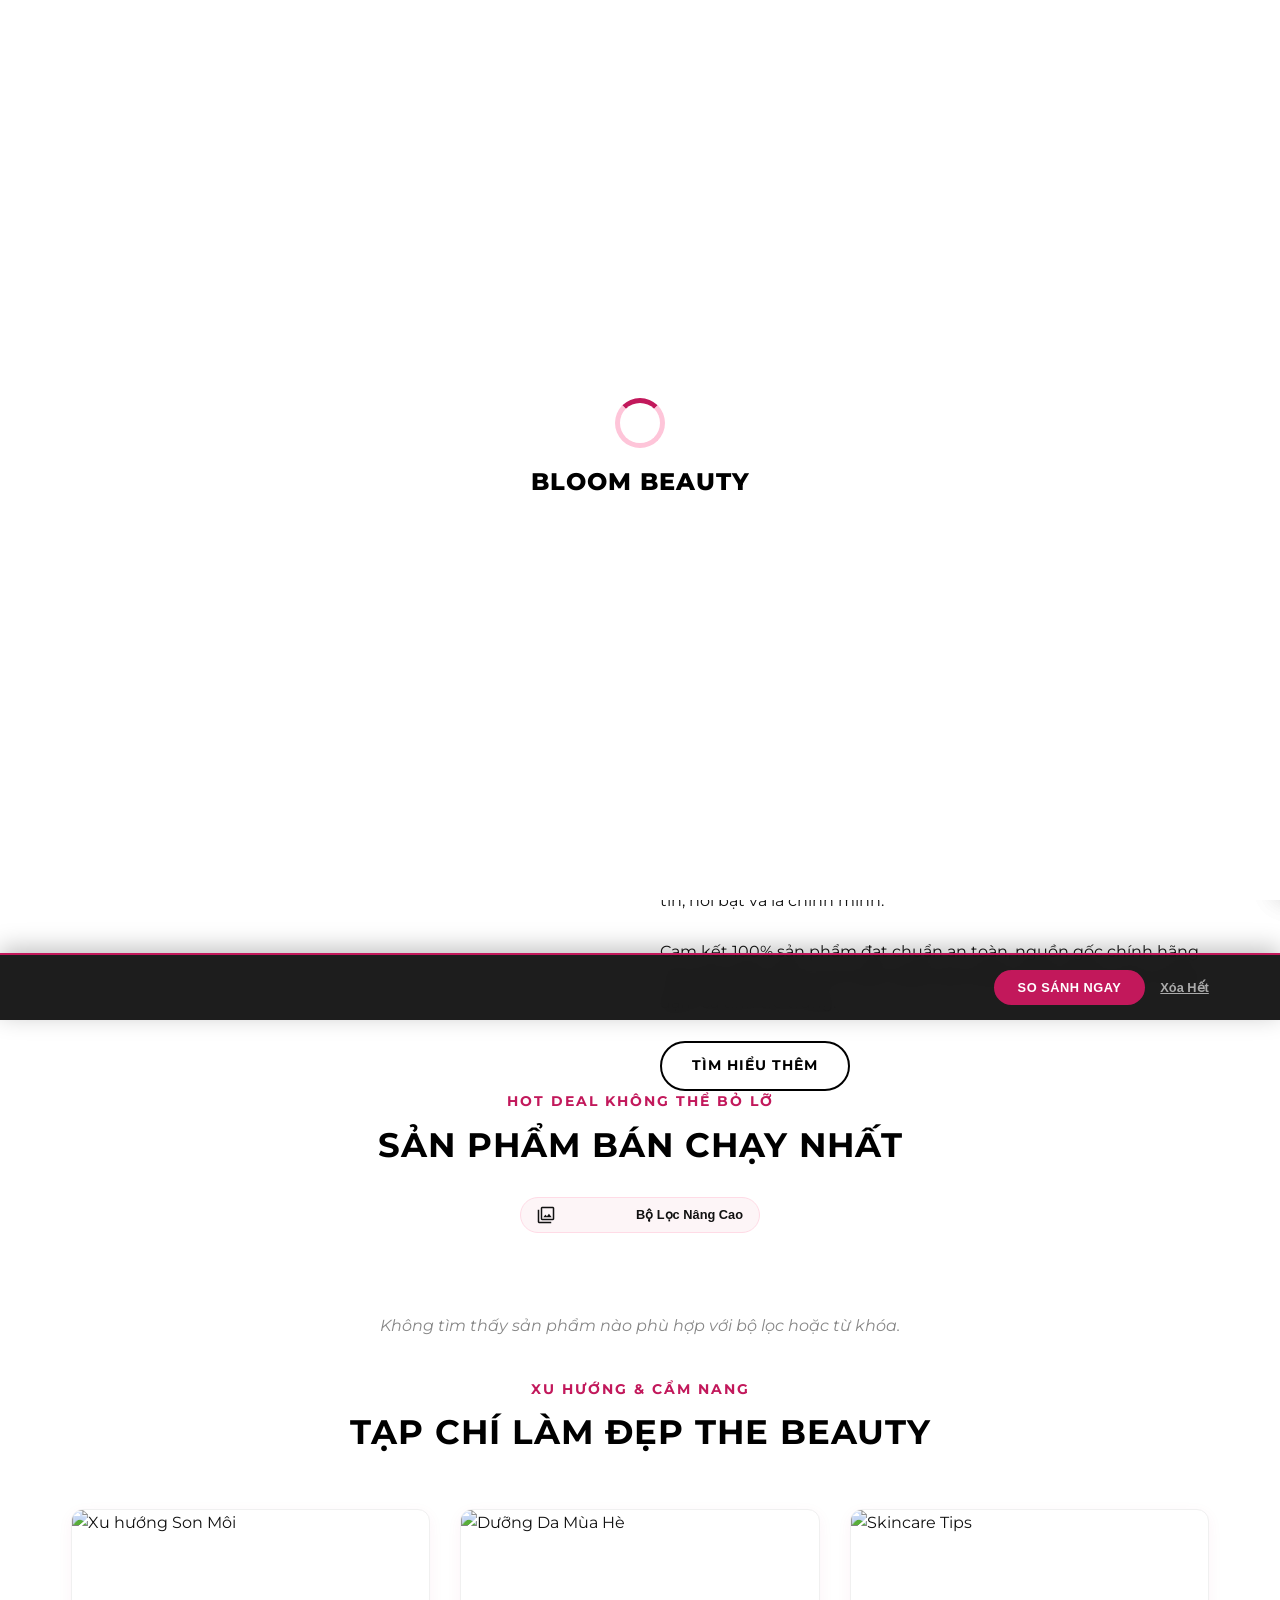
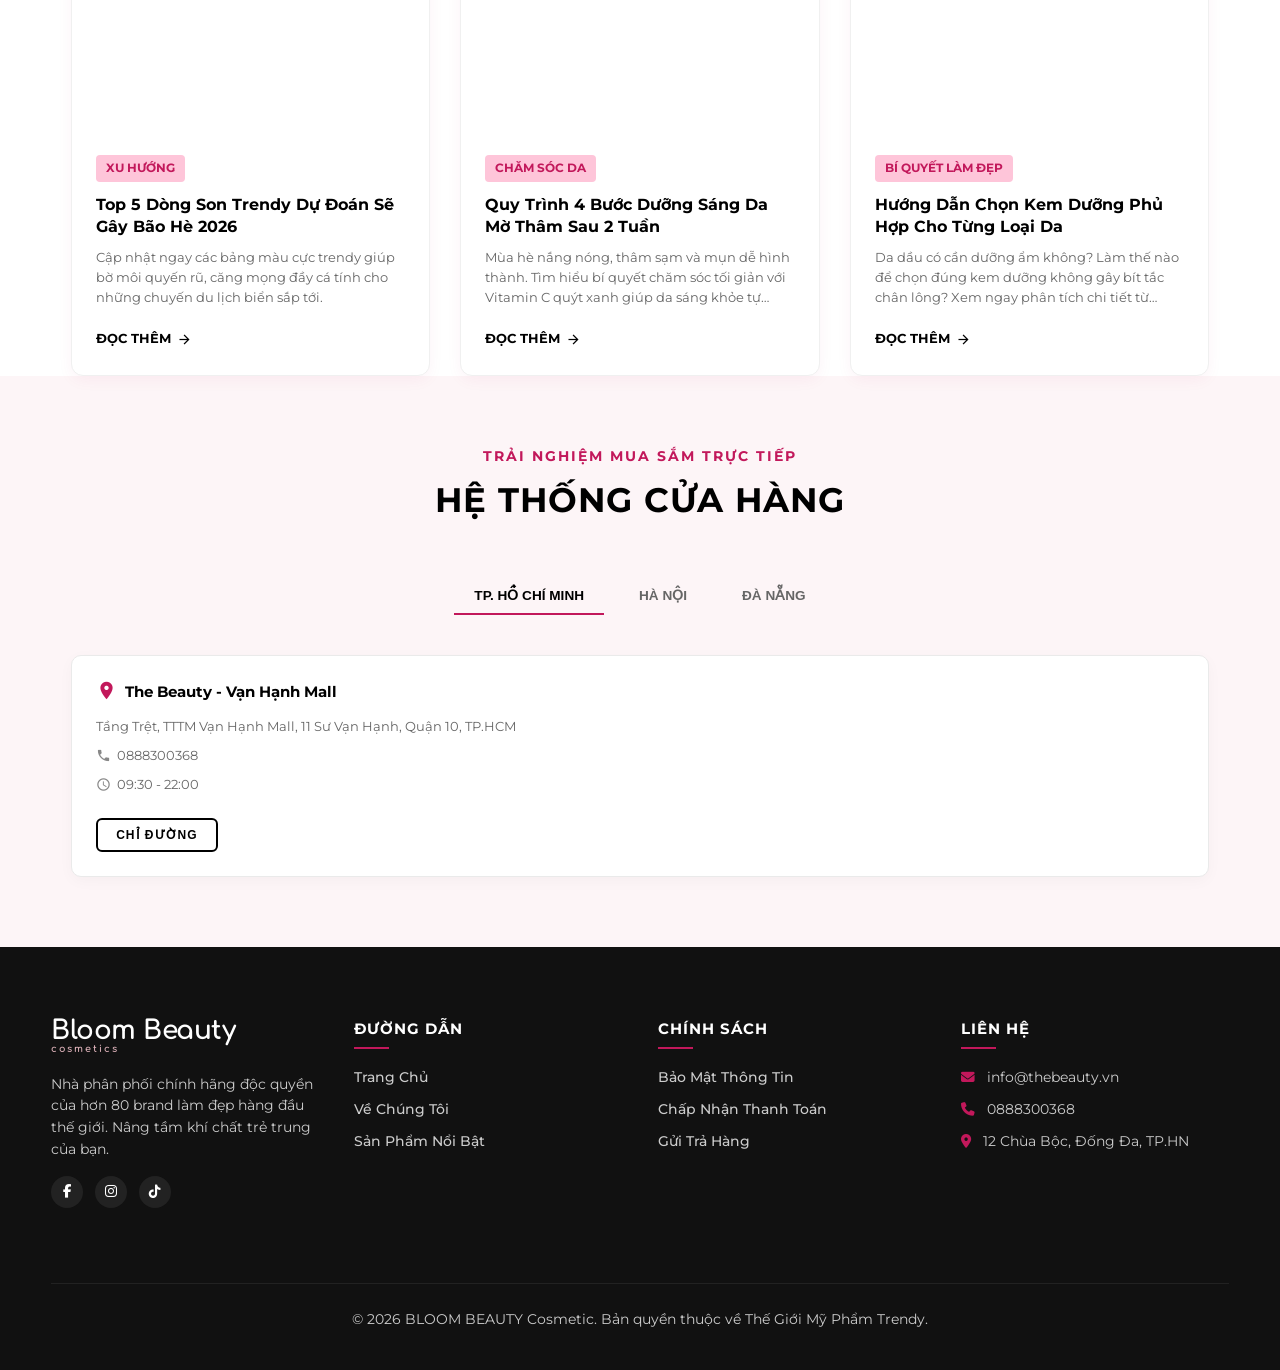
==== commit 2e36b9cf: "cap nhat logic" ====
--- a/index.html
+++ b/index.html
@@ -1,4 +1,4 @@
-﻿<!DOCTYPE html>
+<!DOCTYPE html>
 <html lang="vi">
 
 <head>
@@ -395,7 +395,7 @@
             <div class="social-links">
                 <a href="#"><i class="fab fa-facebook-f"></i></a>
                 <a href="#"><i class="fab fa-instagram"></i></a>
-                <a href="#"><i class="fab fa-twitter"></i></a>
+                <a href="https://www.tiktok.com/@bloombeauty" target="_blank"><i class="fab fa-tiktok"></i></a>
             </div>
         </div>
         <div class="footer-col">
@@ -998,7 +998,7 @@
                 return sessionStorage.getItem('chatGuestName') || 'Khách vãng lai';
             }
             const usersDB = JSON.parse(localStorage.getItem('usersDatabase')) || [];
-            const user = usersDB.find(u => u.email === email);
+            const user = email ? usersDB.find(u => u.email.toLowerCase() === email.toLowerCase()) : null;
             return user ? user.name : 'Khách hàng';
         }
 
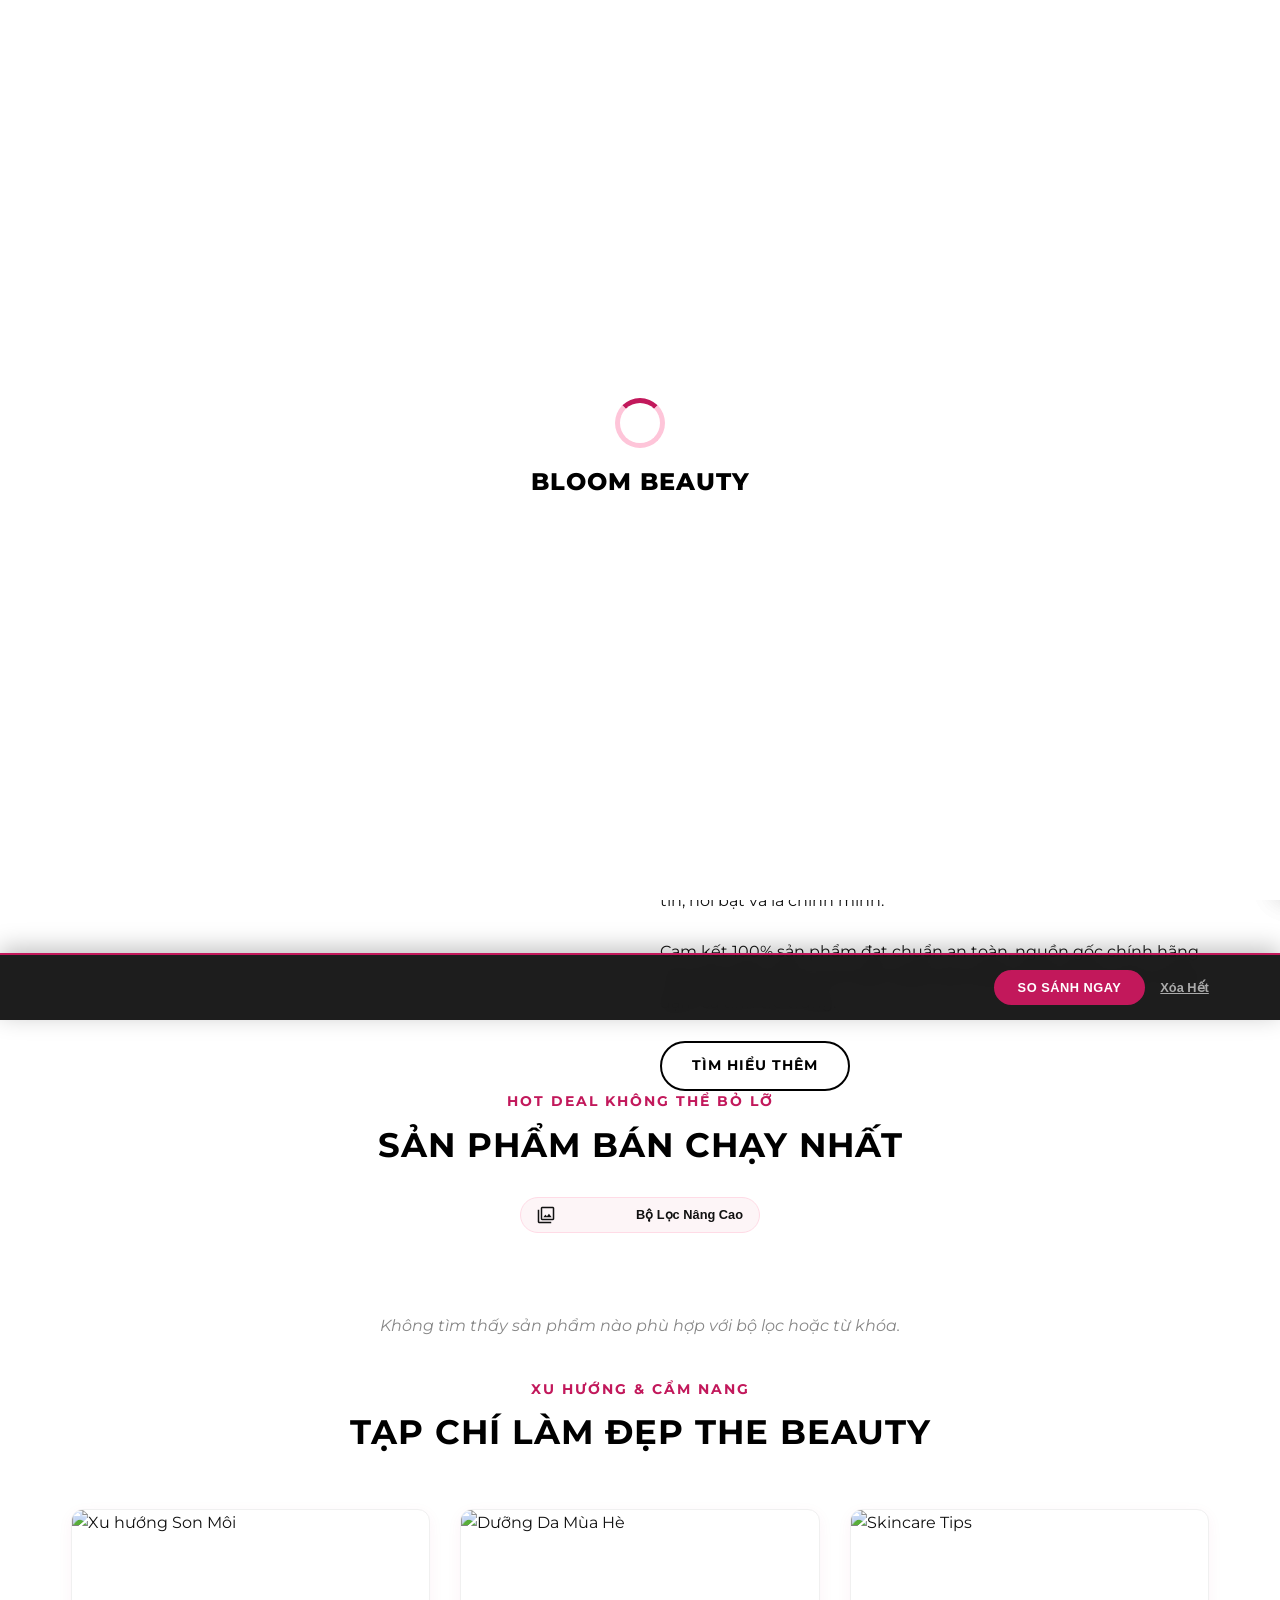
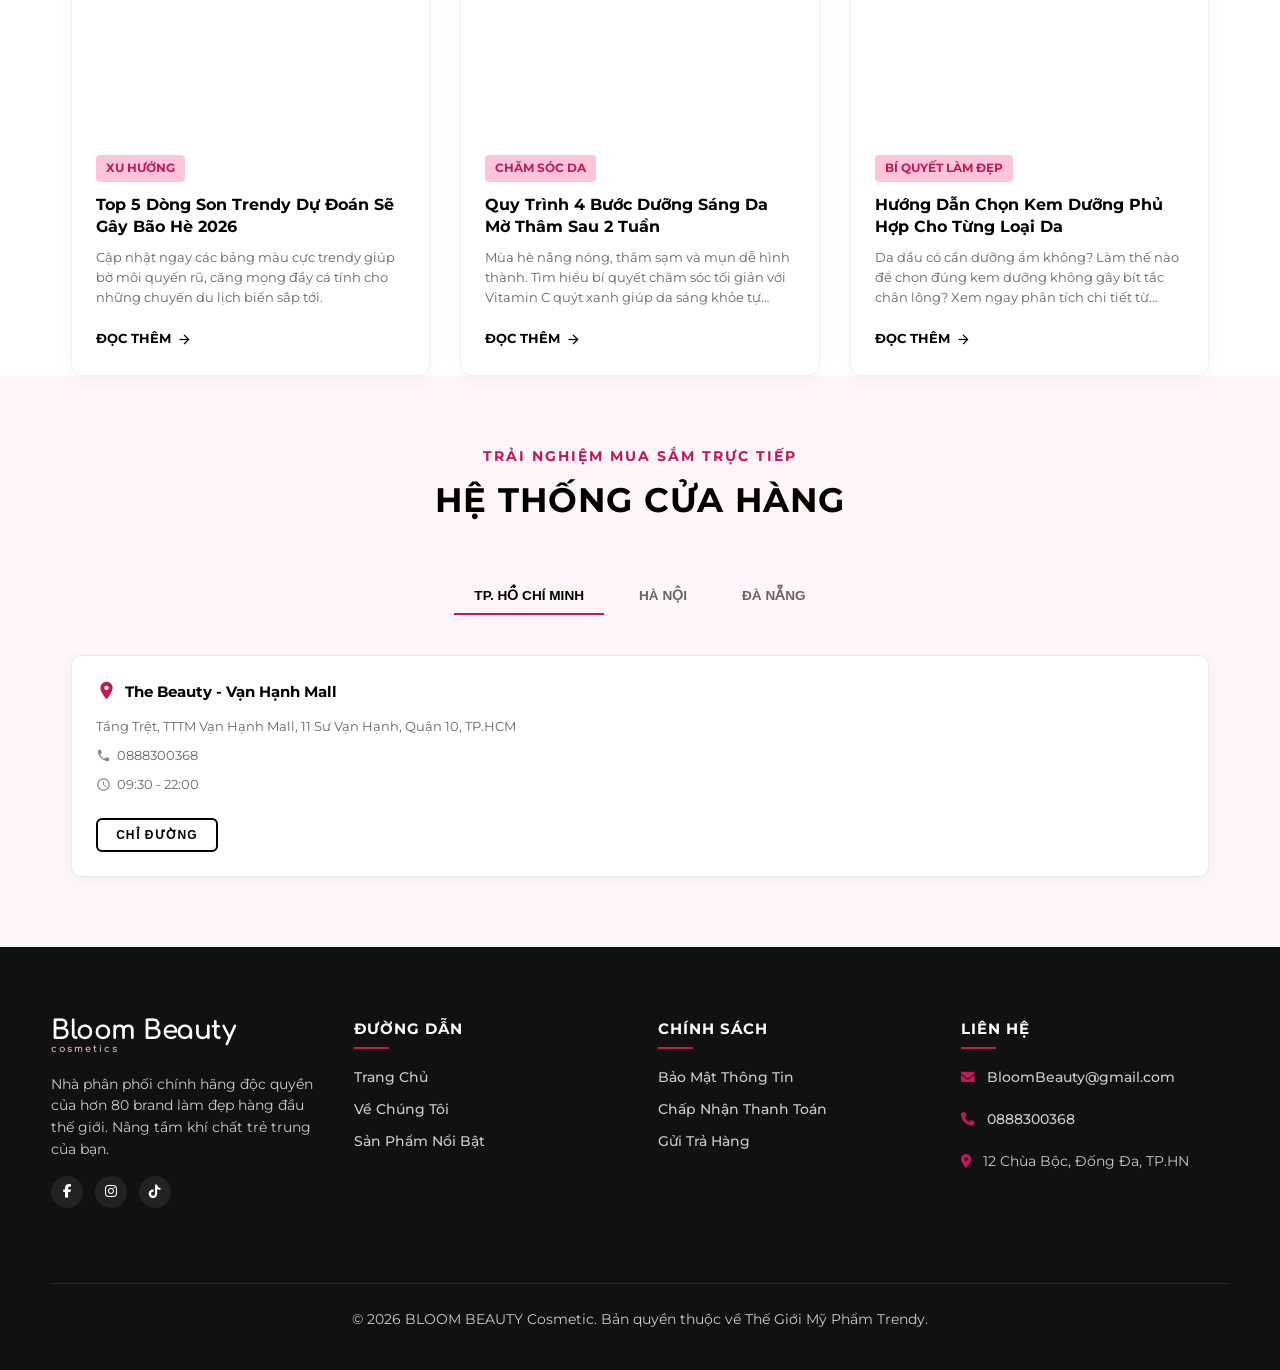
==== commit 7a1ddc17: "cap nhat" ====
--- a/index.html
+++ b/index.html
@@ -412,8 +412,8 @@
         </div>
         <div class="footer-col">
             <h4>Liên Hệ</h4>
-            <p><i class="fas fa-envelope"></i> info@thebeauty.vn</p>
-            <p><i class="fas fa-phone"></i> 0888300368</p>
+            <p><i class="fas fa-envelope"></i> <a href="mailto:BloomBeauty@gmail.com" class="footer-contact-link">BloomBeauty@gmail.com</a></p>
+            <p><i class="fas fa-phone"></i> <a href="tel:0888300368" class="footer-contact-link">0888300368</a></p>
             <p><i class="fas fa-map-marker-alt"></i> 12 Chùa Bộc, Đống Đa, TP.HN</p>
         </div>
         <div class="footer-bottom">
--- a/css/style.css
+++ b/css/style.css
@@ -1,8 +1,8 @@
-﻿:root {
-  --primary: #c2185b; 
+:root {
+  --primary: #c2185b;
   --primary-dark: #9c1044;
-  --primary-light: #fec5d9; 
-  --yellow: #ffd3e2; 
+  --primary-light: #fec5d9;
+  --yellow: #ffd3e2;
   --yellow-dark: #e0a6b5;
   --secondary: #000000;
   --text-dark: #111111;
@@ -26,8 +26,8 @@
   --secondary: #ffffff;
   --text-dark: #eeeeee;
   --text-light: #c2a6b2;
-  --white: #25121b; 
-  --bg-light: #15090f; 
+  --white: #25121b;
+  --bg-light: #15090f;
   --bg-gray: #1c0e14;
   --shadow: 0 4px 20px rgba(0, 0, 0, 0.45);
   --primary-light: #4c1026;
@@ -203,7 +203,7 @@
   font-family: 'Comfortaa', cursive;
   font-weight: 700;
   font-size: 1.65rem;
-  color: var(--primary); 
+  color: var(--primary);
   letter-spacing: -0.5px;
   display: inline-flex;
   flex-direction: column;
@@ -269,7 +269,7 @@
   right: 15px;
   top: 50%;
   transform: translateY(-50%);
-  color: #007bff; 
+  color: #007bff;
   font-size: 1.1rem;
   cursor: pointer;
   transition: transform 0.2s ease;
@@ -350,7 +350,7 @@
   width: 100%;
   overflow: hidden;
   position: relative;
-  padding-right: 40px; 
+  padding-right: 40px;
 }
 
 .capsules-container {
@@ -878,6 +878,17 @@
   color: #cccccc;
   font-size: 0.85rem;
   margin-bottom: 10px;
+}
+
+.footer-contact-link {
+  color: #cccccc;
+  text-decoration: none;
+  transition: var(--transition);
+  display: inline-block;
+}
+
+.footer-contact-link:hover {
+  color: var(--primary);
 }
 
 footer p i {
@@ -1732,7 +1743,7 @@
 }
 @media (max-width: 1024px) {
   .header-utilities .utility-link span:not(.material-icons) {
-    display: none; 
+    display: none;
   }
 }
 
@@ -1744,7 +1755,7 @@
     padding-top: var(--header-total-height);
   }
   .top-bar {
-    display: none; 
+    display: none;
   }
   .navbar {
     top: 0;
@@ -1758,7 +1769,7 @@
     height: 380px;
   }
   .slide-right-column {
-    display: none; 
+    display: none;
   }
   .slide-left-column {
     flex: 1;
@@ -1770,7 +1781,7 @@
 
 @media (max-width: 768px) {
   .search-container {
-    display: none; 
+    display: none;
   }
   .about-section {
     flex-direction: column;
@@ -1779,7 +1790,7 @@
     height: 340px;
   }
   .slide-center-column {
-    display: none; 
+    display: none;
   }
   .slide-title-large {
     font-size: 2rem;
@@ -3266,3 +3277,4 @@
   background: var(--primary-dark);
 }
 
+
